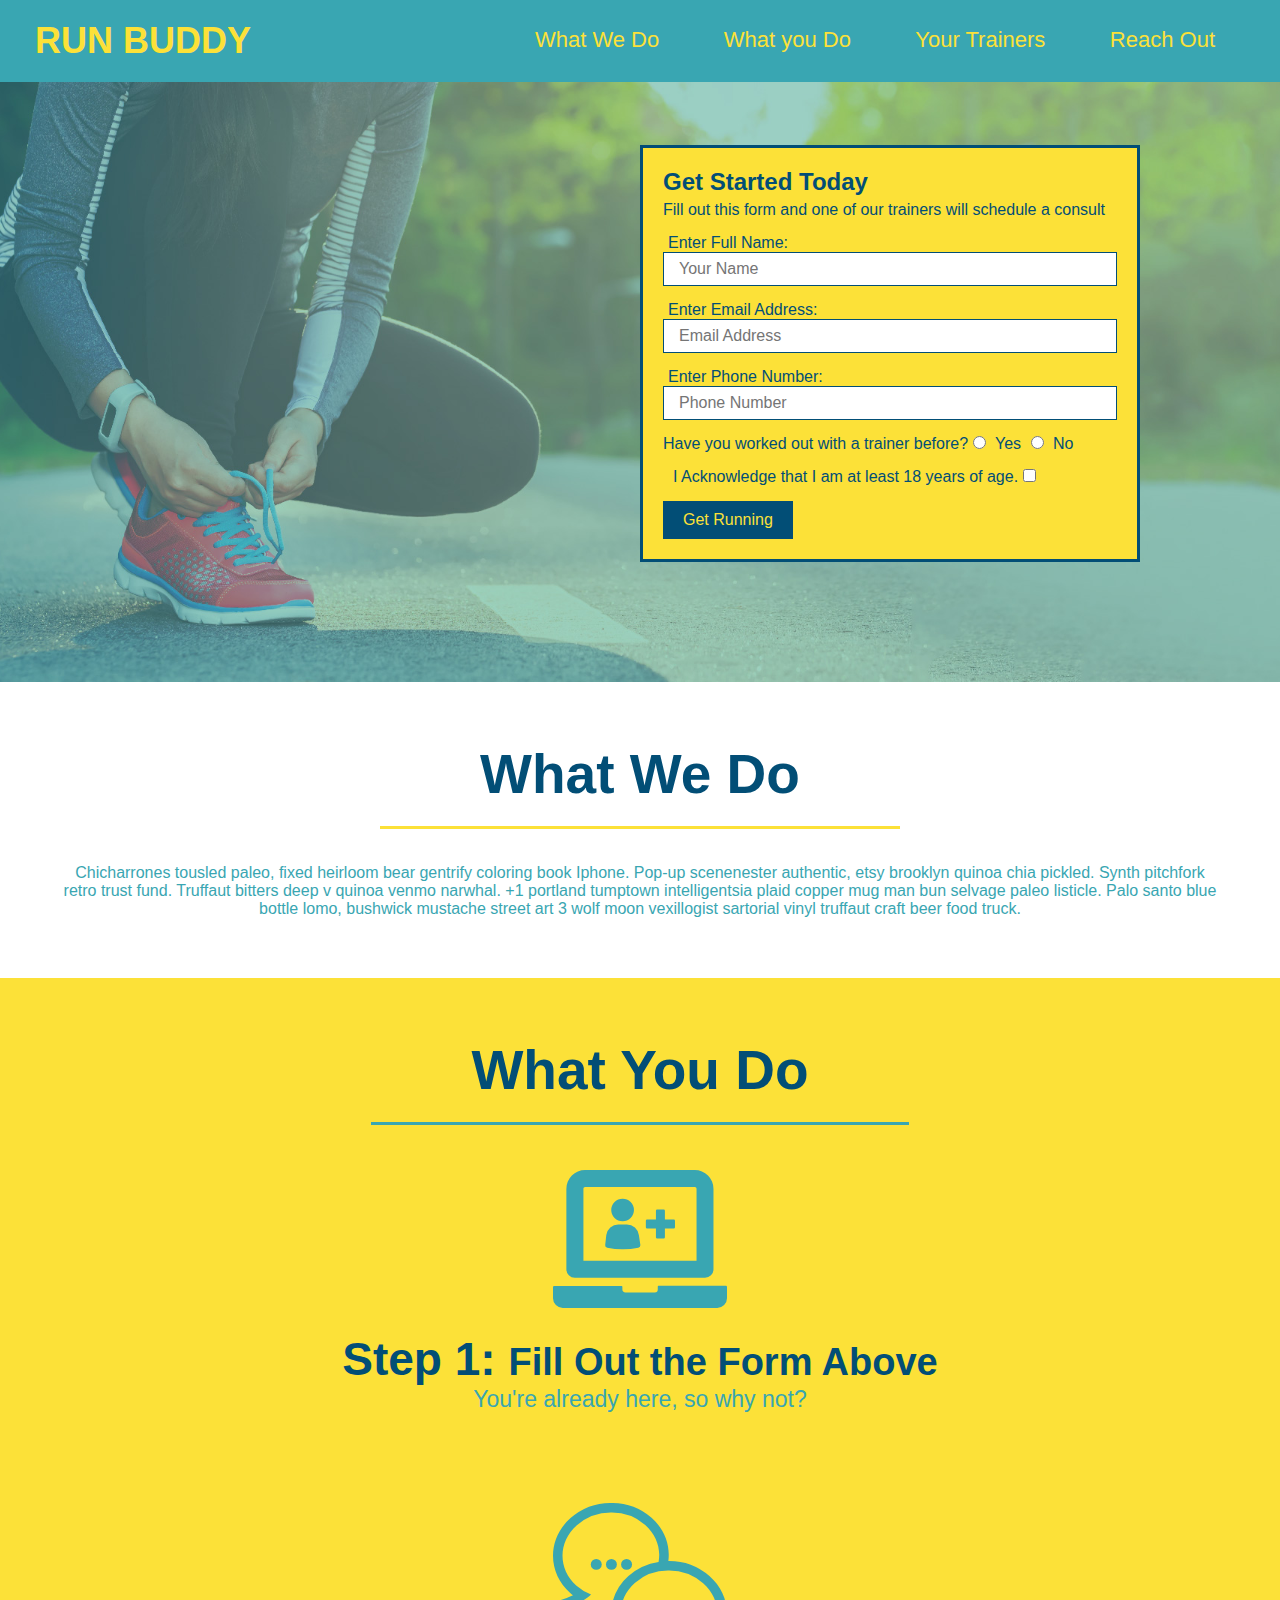
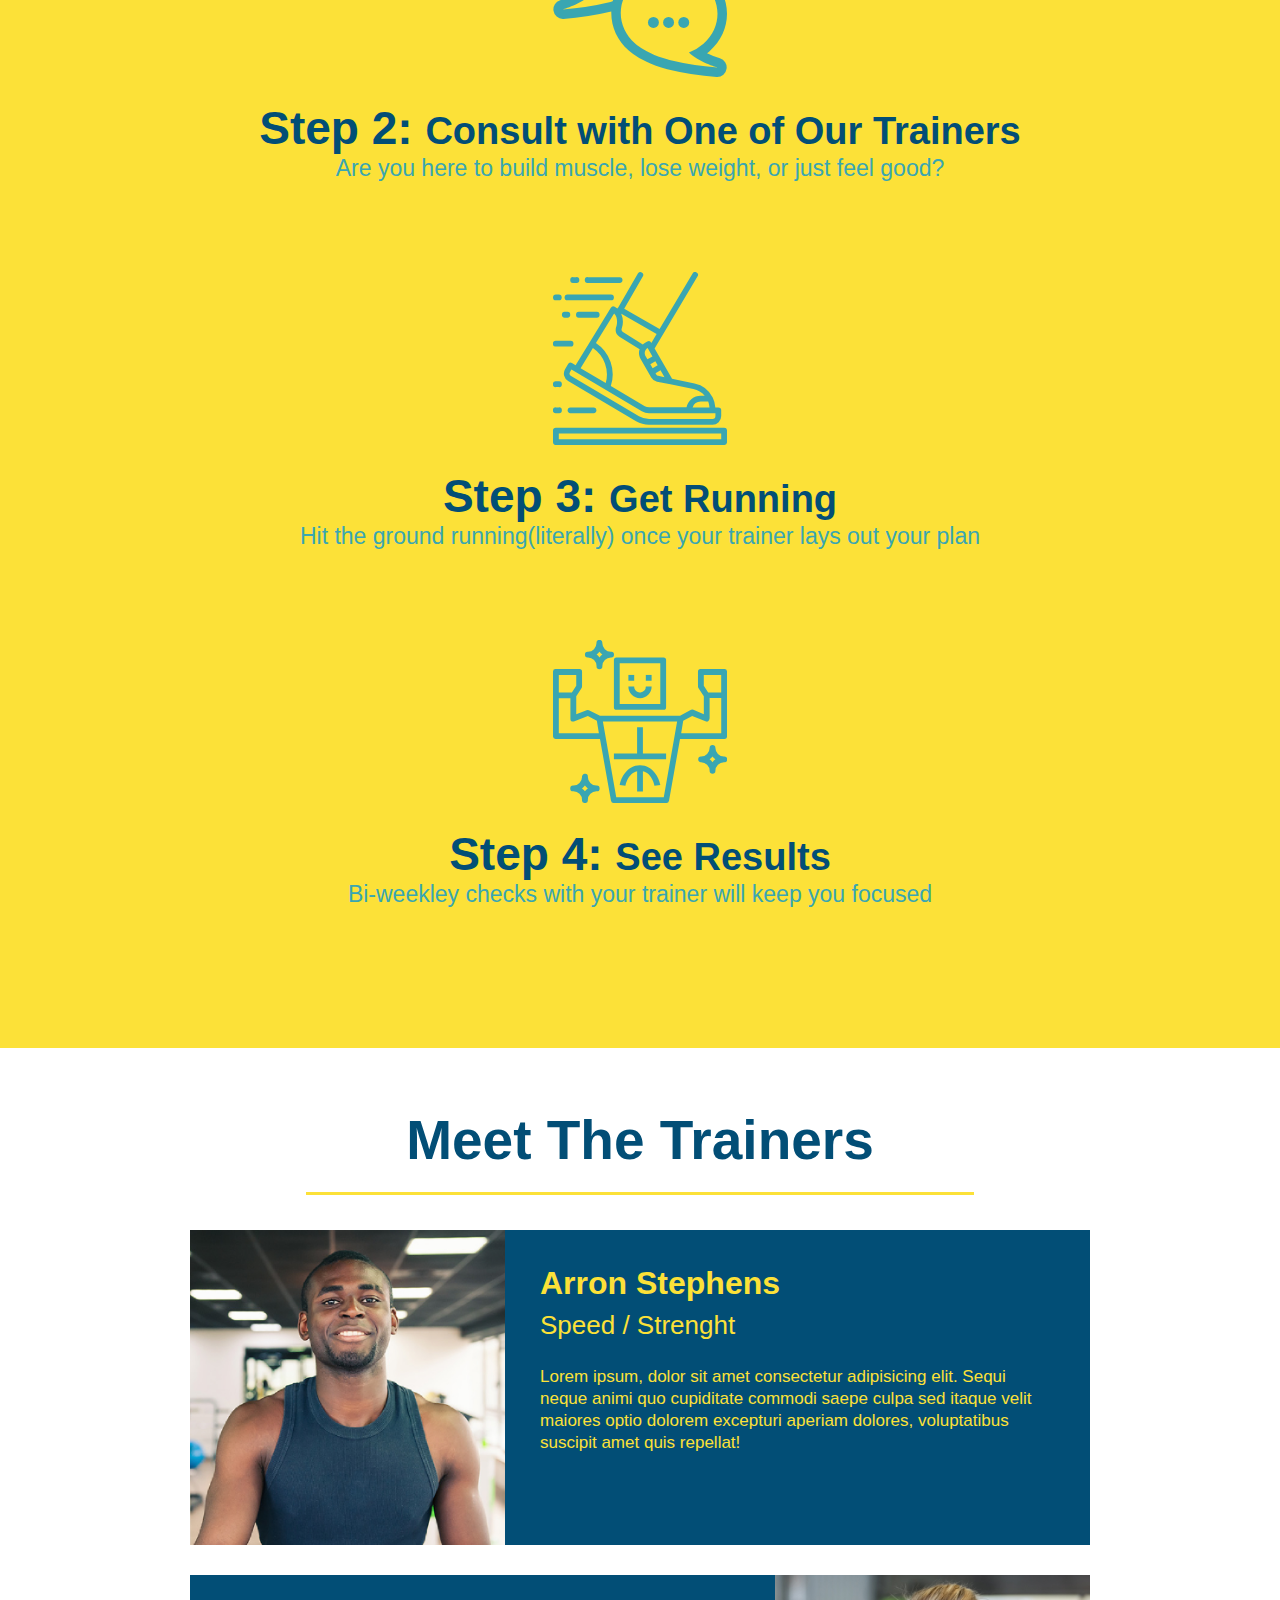
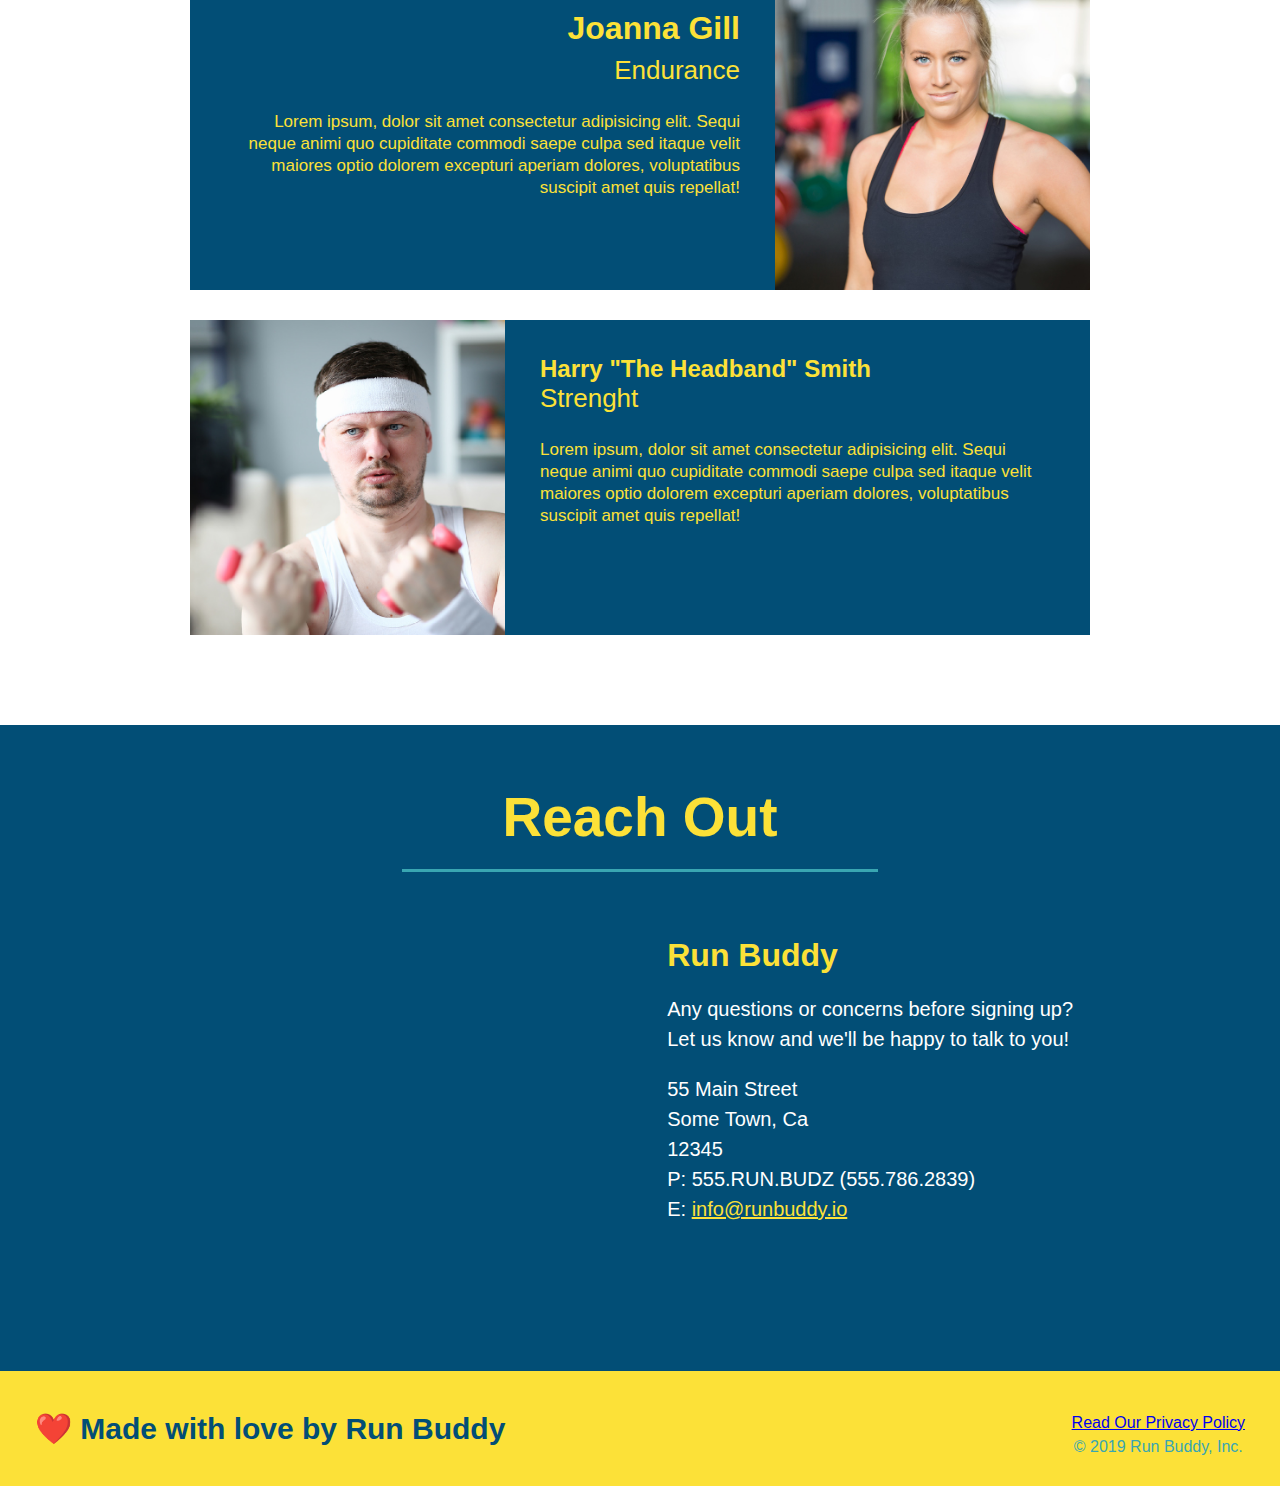
==== index.html @ 7aeaba7f "privacy policy" ====
<!DOCTYPE html>
<html lang="en">
<head>
    <link rel="stylesheet" href="./assets/css/style.css" />
    <meta charset="UTF-8">
    <meta http-equiv="X-UA-Compatible" content="IE=edge">
    <meta name="viewport" content="width=device-width, initial-scale=1.0">
    <title>RUN BUDDY</title>
</head>
<body>
  <!--navigation-->
  <header>
      <h1>
          <a href="/">RUN BUDDY</a>
      </h1>
      <nav>
          <!--unordered list elements-->
          <ul>
              <li>
                <!--anchor element-->
                <a href="#what-we-do">What We Do</a>
              </li>
              <li>
                  <a href="#what-you-do">What you Do</a>
              </li>
              <li>
                  <a href="#your-trainers">Your Trainers</a>
              </li>
              <li>
                  <a href="#reach-out">Reach Out</a>
              </li>

          </ul>
      </nav>
  </header>
  <!--Hero/Jumbotron-->
  <section class="hero">
      <div class="hero-form">
          <h3>Get Started Today</h3>
          <p>Fill out this form and one of our trainers will schedule a consult</p>
          <!--Add for element-->
          <form>
              <label for="name">Enter Full Name:</label>
              <input type="text" placeholder="Your Name" id="name" class="form-input"/>
              <label for="email">Enter Email Address:</label>
              <input type="email" placeholder="Email Address" id="email" class="form-input" />
              <label for="phone-number">Enter Phone Number:</label>
              <input type="tel" placeholder="Phone Number" id="your-phone-number" class="form-input"/> 
              <p>
                  Have you worked out with a trainer before?
                  <input type="radio" name="trainer-confirm" id="trainer-yes">
                  <label for="trainer-yes">Yes</label>
                  <input type="radio" name="trainer-confirm" id="trainer-no">
                  <label for="trainer-no">No</label>
              </p>
              <p>
                  <label for="checkbox"></label>
                  I Acknowledge that I am at least 18 years of age.
              <input type="checkbox" name="age-confirm" id="checkbox">
            </p>
        
                <button type="submit" >
                    Get Running 
                </button>
          </form>
      </div>
  </section>

  <!--"what we do "section-->
  <section id="what-we-do" class="intro">
      <h2 class="section-title primary-border">What We Do</h2>
      <p>Chicharrones tousled paleo, fixed heirloom bear gentrify coloring book Iphone. Pop-up scenenester authentic, etsy brooklyn
          quinoa chia pickled. Synth pitchfork retro trust fund. Truffaut bitters deep v quinoa venmo narwhal. +1 portland tumptown intelligentsia plaid copper mug man bun selvage paleo listicle. Palo santo blue bottle
          lomo, bushwick mustache street art 3 wolf moon vexillogist sartorial vinyl truffaut craft beer food truck.
      </p>
  </section>
  <!--"what you do section"-->
  <section id="what-you-do" class="steps">
      <h2 class="section-title secondary-border">What You Do</h2>
      <div>
          <img src="../assets/images/step-1.svg" alt="">
          <h3>Step 1: <span>Fill Out the Form Above</span></h3>
          <p>You're already here, so why not?</p>
      </div>
      <div>
          <img src="../assets/images/step-2.svg" alt="">
          <h3>Step 2: <span>Consult with One of Our Trainers</span></h3>
          <p>Are you here to build muscle, lose weight, or just feel good?</p>
      </div>
      <div>
          <img src="../assets/images/step-3.svg" alt="">
          <h3>Step 3: <span>Get Running</span></h3>
          <p>Hit the ground running(literally) once your trainer lays out your plan</p>
      </div>
      <div>
          <img src="../assets/images/step-4.svg" alt="">
          <h3>Step 4: <span>See Results</span></h3>
          <p>Bi-weekley checks with your trainer will keep you focused</p>
      </div>
  </section>
  <!--"meet the trainers" section-->
  <section id="your-trainers" class="trainers">
      <h2 class="section-title primary-border">
          Meet The Trainers</h2>
          <article class="trainer">
              <img src="./assets/images/trainer-1.jpg" alt="Arron Stehens in his workout clothes, ready to pump iron">
              <div class="trainer-bio text-left">
                  <h3>Arron Stephens</h3>
                  <h4>Speed / Strenght</h4>
                    <p>Lorem ipsum, dolor sit amet consectetur adipisicing elit. Sequi neque animi quo cupiditate commodi saepe culpa sed
                        itaque velit maiores optio dolorem excepturi aperiam dolores, voluptatibus suscipit amet quis repellat!</p>
              </div>
          </article>

          <article class="trainer">
            <div class="trainer-bio text-right">
                <h3>Joanna Gill</h3>
                    <h4>Endurance</h4>
                    <p>Lorem ipsum, dolor sit amet consectetur adipisicing elit. Sequi neque animi quo cupiditate commodi saepe culpa sed
                        itaque velit maiores optio dolorem excepturi aperiam dolores, voluptatibus suscipit amet quis repellat!
                    </p>
            </div>
            <img src="./assets/images/trainer-2.jpg" alt="Joanna Gill in her workout clothes ready to ">
          </article>

          <article class="trainer">
            <img src="./assets/images/trainer-3.jpg" alt="Harry 'The Headband' Smith posing comically with pink weights">
            <div class="trainer-bio text-left">
                <h2>Harry "The Headband" Smith</h2>
                <h4>Strenght</h4>
                <p>Lorem ipsum, dolor sit amet consectetur adipisicing elit. Sequi neque animi quo cupiditate commodi saepe culpa sed
                    itaque velit maiores optio dolorem excepturi aperiam dolores, voluptatibus suscipit amet quis repellat!</p>
            </div>
          </article>
  </section>
  <!--"reach out" section-->
 <!-- "reach out" section -->
  <section id="reach-out" class="contact">
    <h2 class="section-title secondary-border">Reach Out</h2>
    <div class="contact-info">
      <iframe 
        src="https://www.google.com/maps/embed?pb=!1m18!1m12!1m3!1d3147.1079747227936!2d-120.42364418397035!3d37.92790791110593!2m3!1f0!2f0!3f0!3m2!1i1024!2i768!4f13.1!3m3!1m2!1s0x8090c49129b6ac57%3A0xb56c7eb95a2cd8bd!2sMain%20St%2C%20California%2095327!5e0!3m2!1sen!2sus!4v1616426329495!5m2!1sen!2sus"
        style="border:0;" 
        allowfullscreen=""
        loading="lazy">
      </iframe>
      <div>
        <h3>Run Buddy</h3>
        <p>
          Any questions or concerns before signing up?
          <br />
          Let us know and we'll be happy to talk to you!
        </p>
        <address>
          55 Main Street <br />
          Some Town, Ca <br />
          12345<br />
          P: 555.RUN.BUDZ (555.786.2839)<br />
          E: <a href="mailto:info@runbuddy.io">info@runbuddy.io</a>
        </address>
      </div>
    </div>
  </section>
  <!--footer-->
  <footer>
    <h2>❤️ Made with love by Run Buddy</h2>
   <div><a href="./privacy-policy.html">Read Our Privacy Policy</a><br>&copy; 2019 Run Buddy, Inc.</div> 

  </footer>
</body>
</html>
---- assets/css/style.css ----
*{
    margin: 0;
    padding: 0;
    box-sizing: border-box;
}
body {
    color: #39a6b2;
    font-family: Arial, Helvetica, sans-serif;
    
}
header {
    padding: 20px 35px;
    background-color: #39a6b2;
  
}
header h1 {
    font-weight: bold;
    font-size: 36px;
    color: #fce138;
    margin: 0px;
    display: inline;
}
header a {
    color: #fce138;
    text-decoration: none;
}
header nav {
    float: right;
    margin: 7px 0;
}
header nav ul li {
    display: inline;
}
header nav ul li a {
    margin: 0 30px;
    font-weight: lighter;
    font-size: 22px;
}
footer {
    background-color: #fce138;
    width: 100%;
    padding: 40px 35px;
}
footer div {
    float: right;
    line-height: 1.5;
    text-align: center;
}
footer h2 {
    display: inline;
    color: #024e76;
    font-size: 30px;
    margin: 0px;
}
section {
    padding: 60px;
    
}
 .hero {
    background-image: url("../images/hero-bg.jpeg");
    height: 600px;
    background-size: cover;
    background-position: center;
    position: relative;

}
.hero-form {
    color: #024e76;
    background-color: #fce138;
    padding: 20px;
    width: 500px;
    border: solid 3px #024e76;
    position: absolute;
    bottom: 120px;
    right: 140px;

}
.hero-form h3 {
    margin: 0px;
    font-size: 24px;
}
.hero-form p {
    margin: 5px 0 15px 0;
}
.form-input {
    border: 1px solid #024e76;
    display: block;
    padding: 7px 15px;
    font-size: 16px;
    color: #024e76;
    width: 100%;
    margin-bottom: 15px;
}
.hero-form label {
    margin: 0 5px;
}
button {
    background-color: #024e76;
    color: #fce138;
    padding: 10px 20px;
    border: none;
    font-size: 16px;
    
}
.intro {
    text-align: center;
}
.intro h2 {
    font-size: 55px;
    color: #024e76;
    margin-bottom: 35px;
    padding: 0 100px 20px 100px;
    border-bottom: 3px solid #fce138;
    display: inline-block;
}

.steps {
    text-align: center;
    background: #fce138;
}

.section-title {
    font-size: 55px;
    color: #024e76;
    margin-bottom: 35px;
    padding: 0 100px 20px 100px;
    display: inline-block;
    border-bottom: 3px solid;
}
.primary-border {
    border-color: #fce138;
}
.secondary-border {
    border-color: #39a6b2;
}
.steps div {
    margin-bottom: 80px;
}
.steps img {
    width: 15%;
    margin: 10px 0;
}
.steps h3 {
    color: #024e76;
    font-size: 46px;
    margin-top: 10px;
}
.steps p {
    color: #39a6b2;
    font-size: 23px;
}
.steps span {
    font-size: 38px;
}
.trainers {
    text-align: center;
}
.trainer {
    width: 900px;
    margin: 0 auto 30px auto;
    background: #024e76;
    color: #fce138;
    overflow: auto;
}
.trainer img {
    width: 35%;
    float: left;
    overflow: auto;
}
.trainer-bio {
    padding: 35px;
    float: left;
    width: 65%;

}
.text-left{
    text-align: left;
}
.text-right{
    text-align: right;
}
.trainer-bio h3{
    font-size: 32px;
    margin-bottom: 8px;
}
.trainer-bio h4{
    font-weight: lighter;
    font-size: 26px;
    margin-bottom: 25px;
}
.trainer-bio p {
    font-size: 17px;
    line-height: 1.3;
}

.contact {
    text-align: center;
    background: #024e76;
}
.contact h2 {
    color: #fce138;
}
.contact-info iframe {
    width: 400px;
    height: 400px;
}
.contact-info div  {
    width: 410px;
    display: inline-block;
    vertical-align: top;
    text-align: left;
    margin: 30px 0 0 60px;
    color: white;
  }
  .contact-info h3 {
    color: #fce138;
    font-size: 32px;
  }
  
  .contact-info p, .contact-info address {
    margin: 20px 0;
    line-height: 1.5;
    font-size: 20px;
    font-style: normal;
  }
  
  .contact-info a {
    color: #fce138;
  }
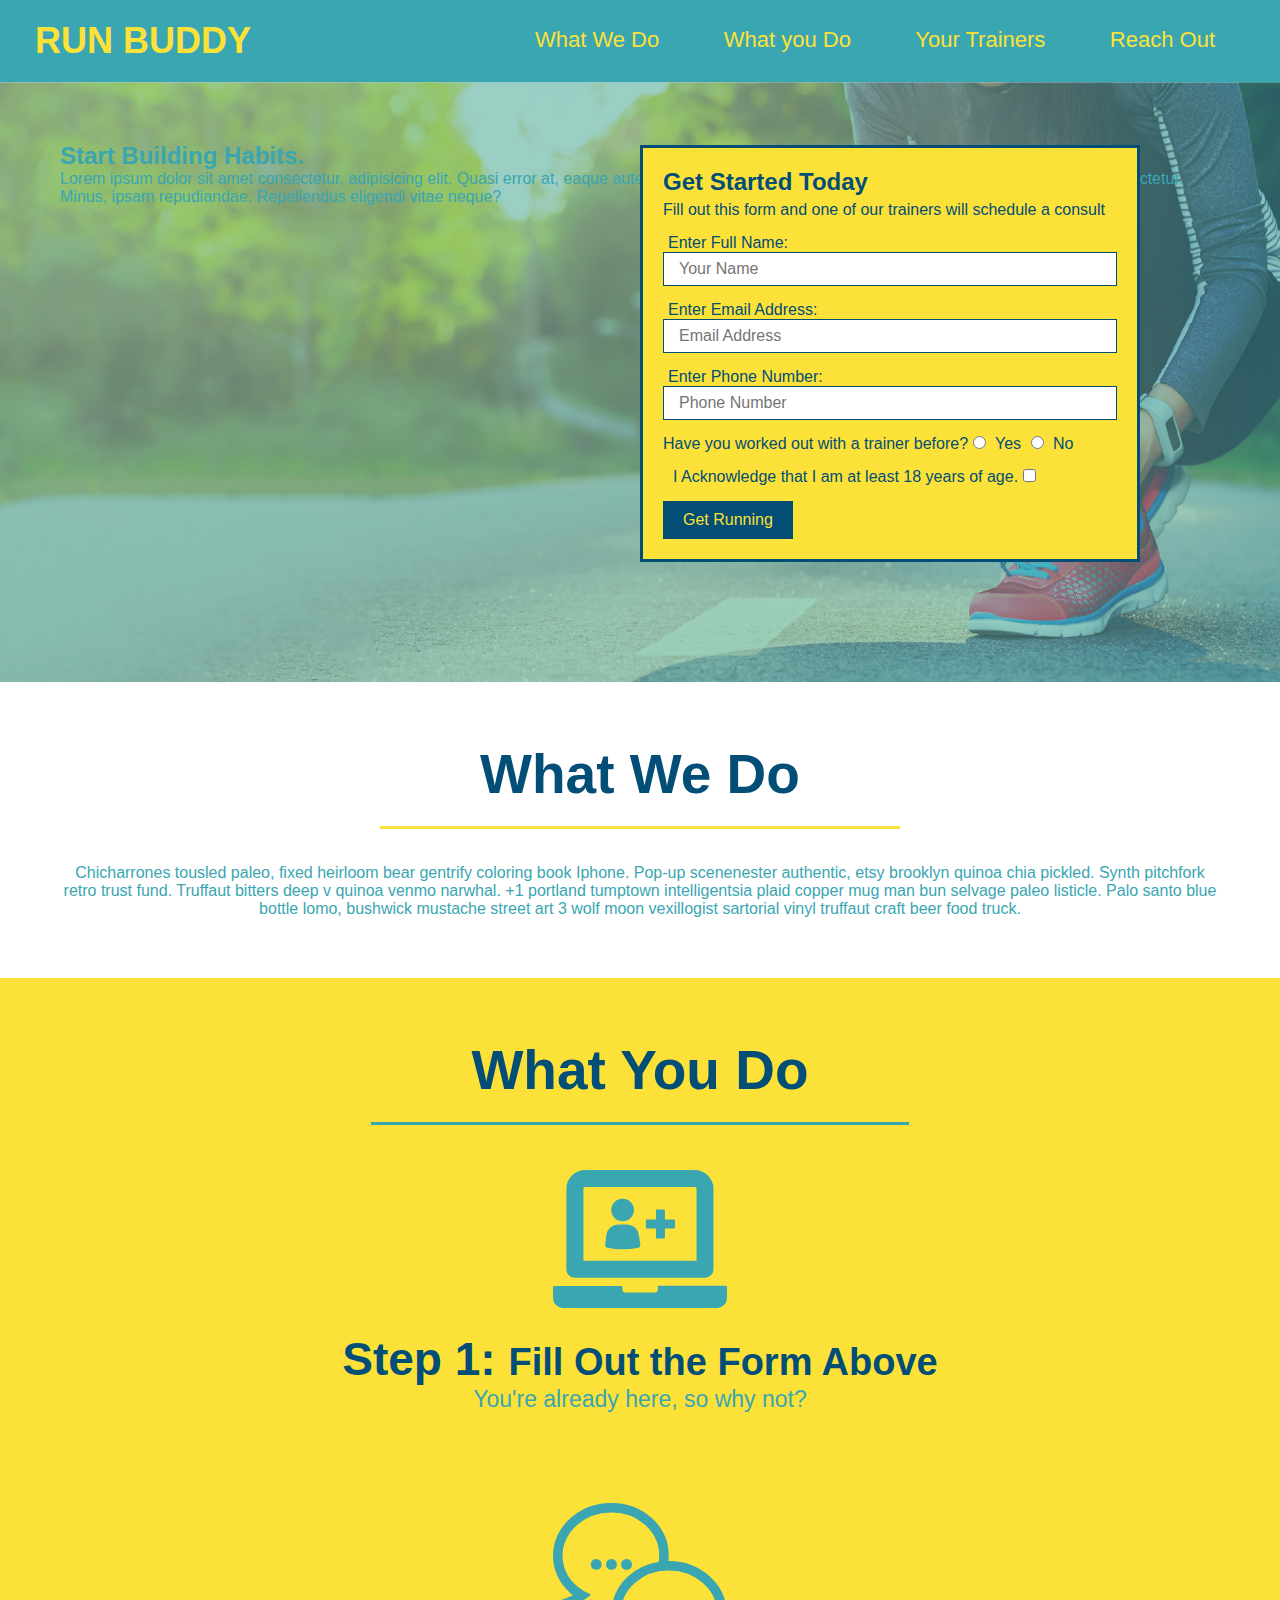
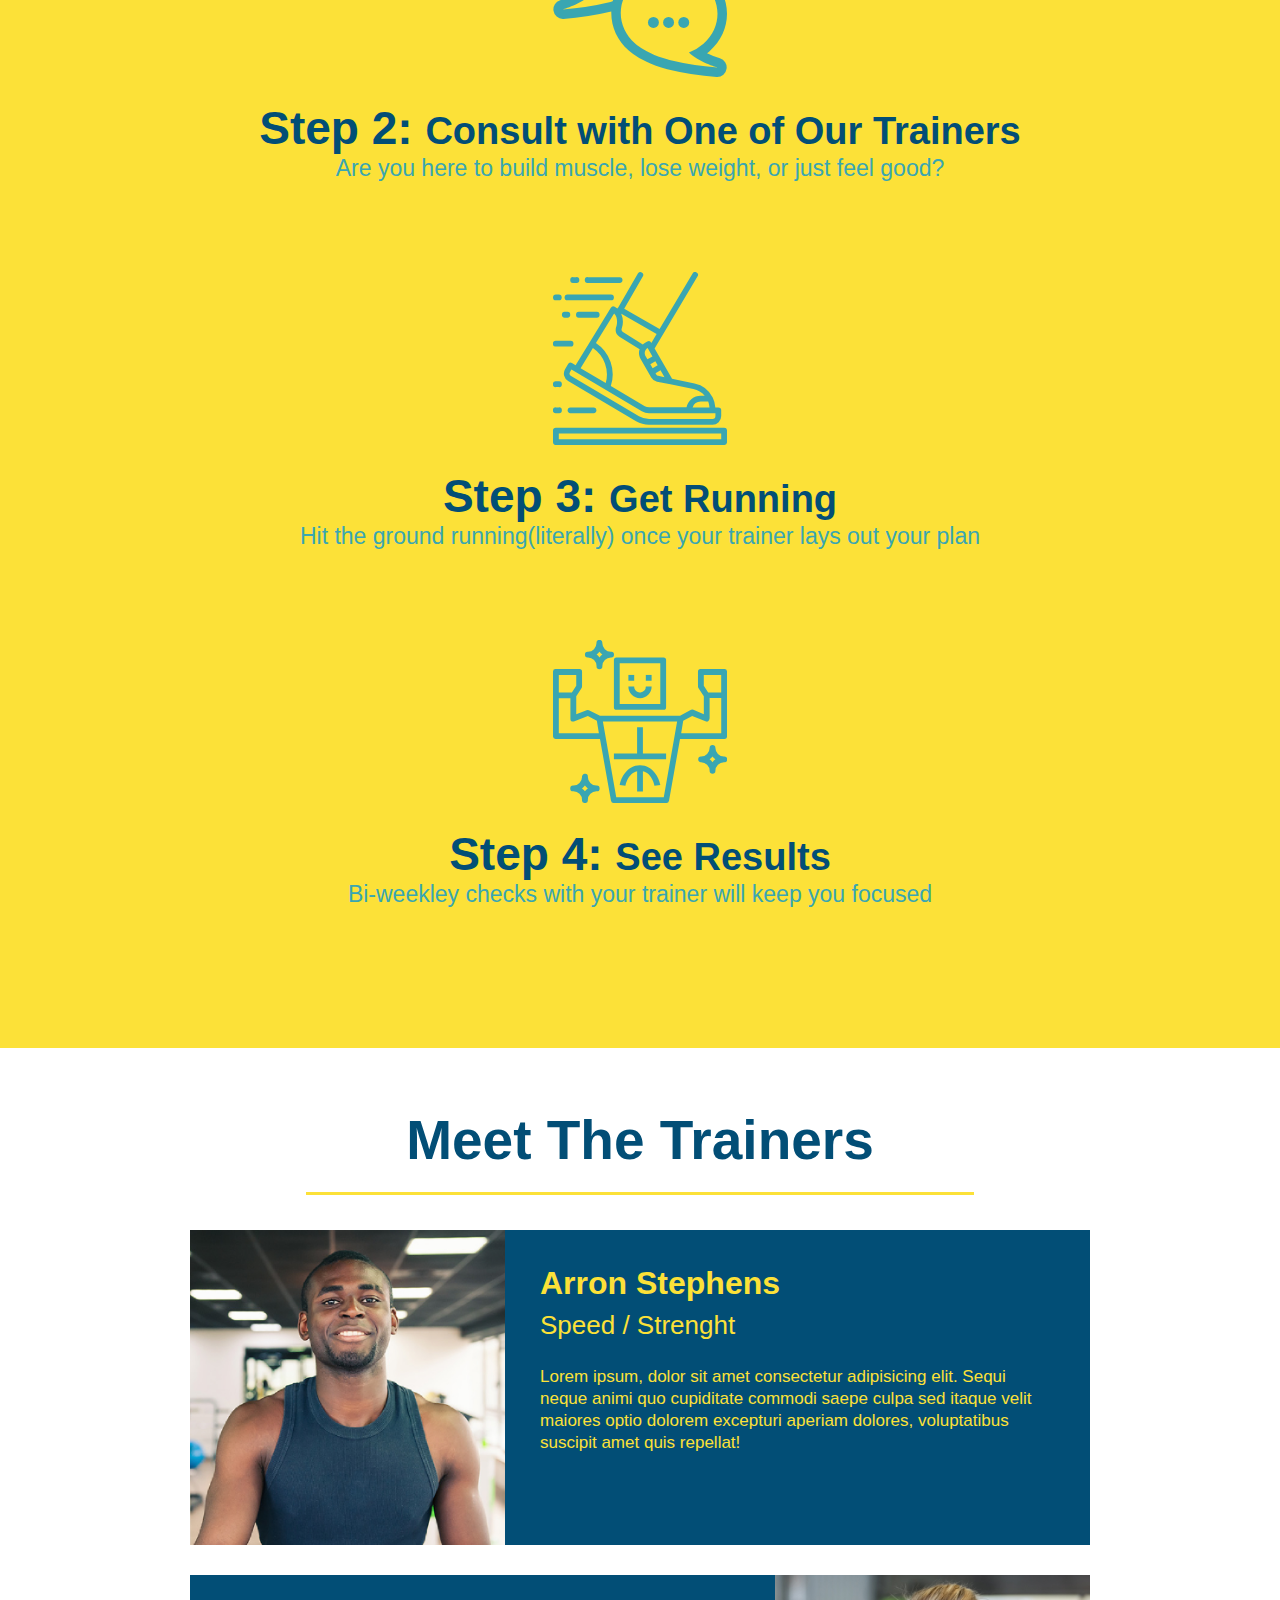
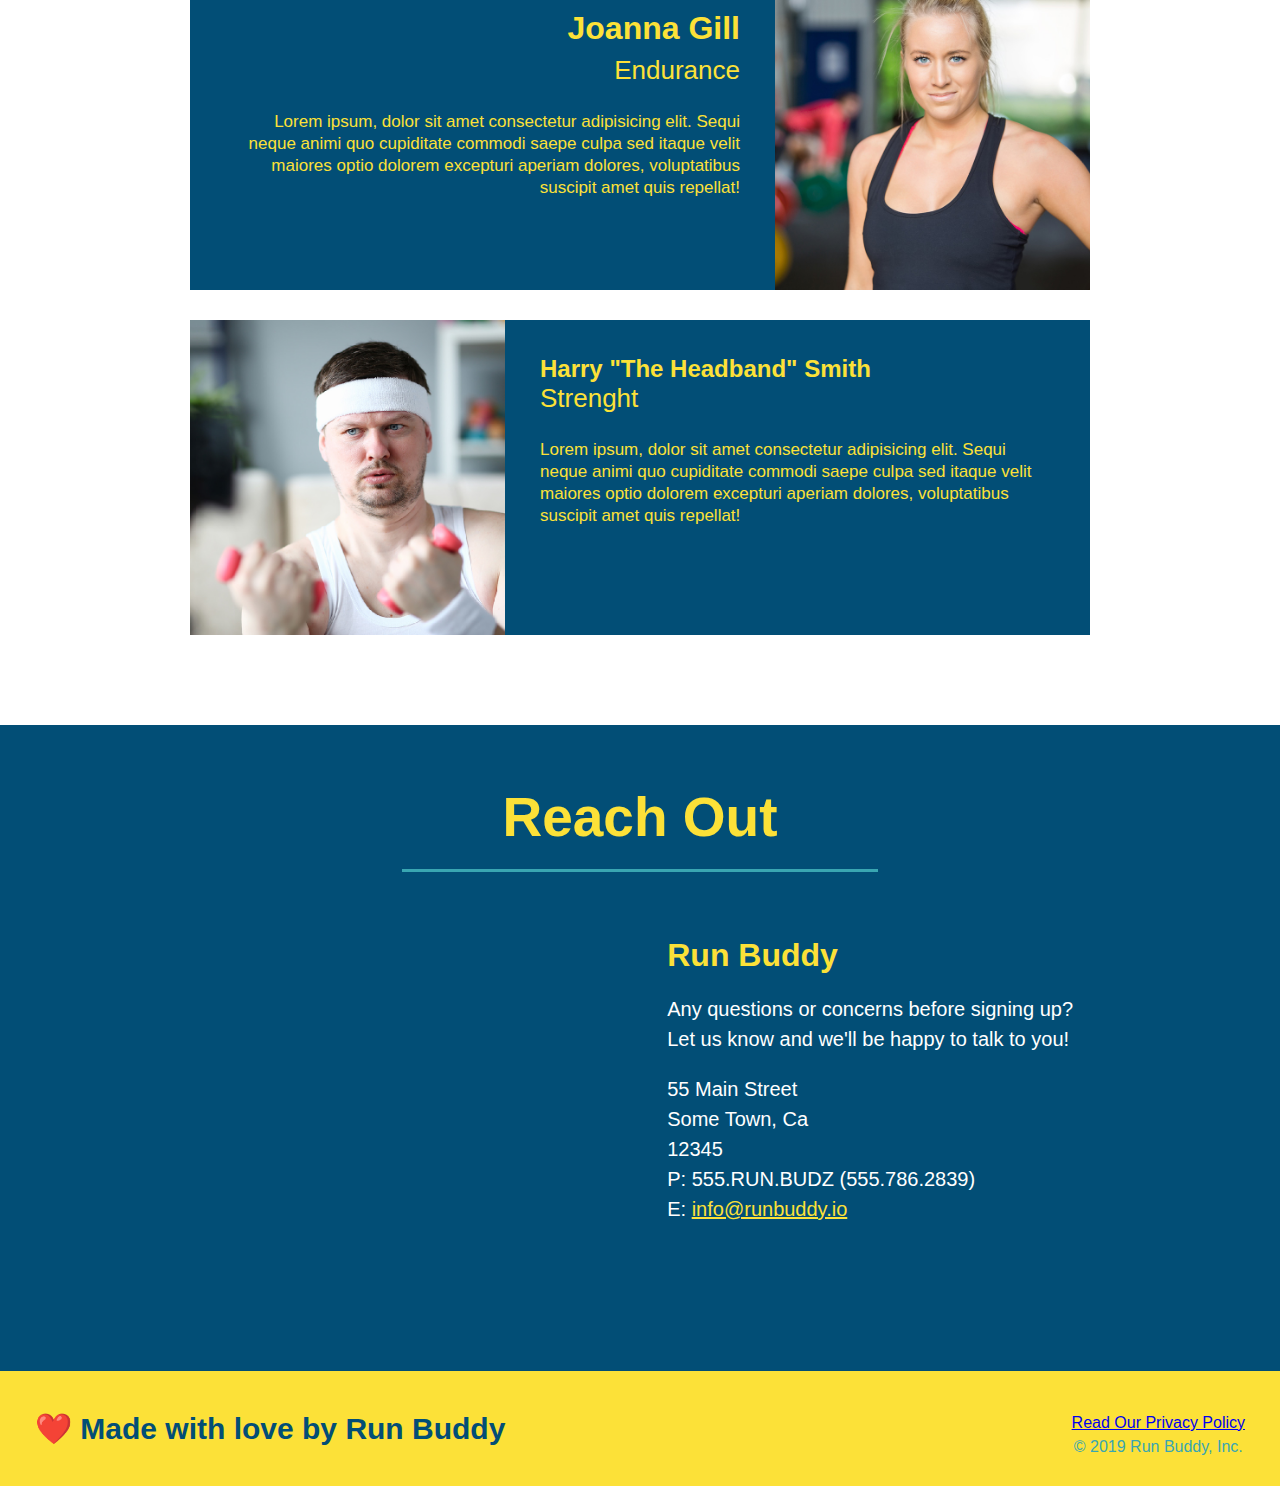
==== commit 06ebe02e: "add content to hero, replace image" ====
--- a/index.html
+++ b/index.html
@@ -35,7 +35,11 @@
   </header>
   <!--Hero/Jumbotron-->
   <section class="hero">
-      <div class="hero-form">
+      <div class="hero-cta">
+          <h2>Start Building Habits.</h2>
+          <p>Lorem ipsum dolor sit amet consectetur, adipisicing elit. Quasi error at, eaque autem labore molestias amet cum repellat libero corrupti quos sequi consectetur. Minus, ipsam repudiandae. Repellendus eligendi vitae neque?</p>
+      </div>
+         <div class="hero-form">
           <h3>Get Started Today</h3>
           <p>Fill out this form and one of our trainers will schedule a consult</p>
           <!--Add for element-->
--- a/assets/css/style.css
+++ b/assets/css/style.css
@@ -57,7 +57,7 @@
     
 }
  .hero {
-    background-image: url("../images/hero-bg.jpeg");
+    background-image: url("../images/hero-bg.jpeg.jpeg");
     height: 600px;
     background-size: cover;
     background-position: center;
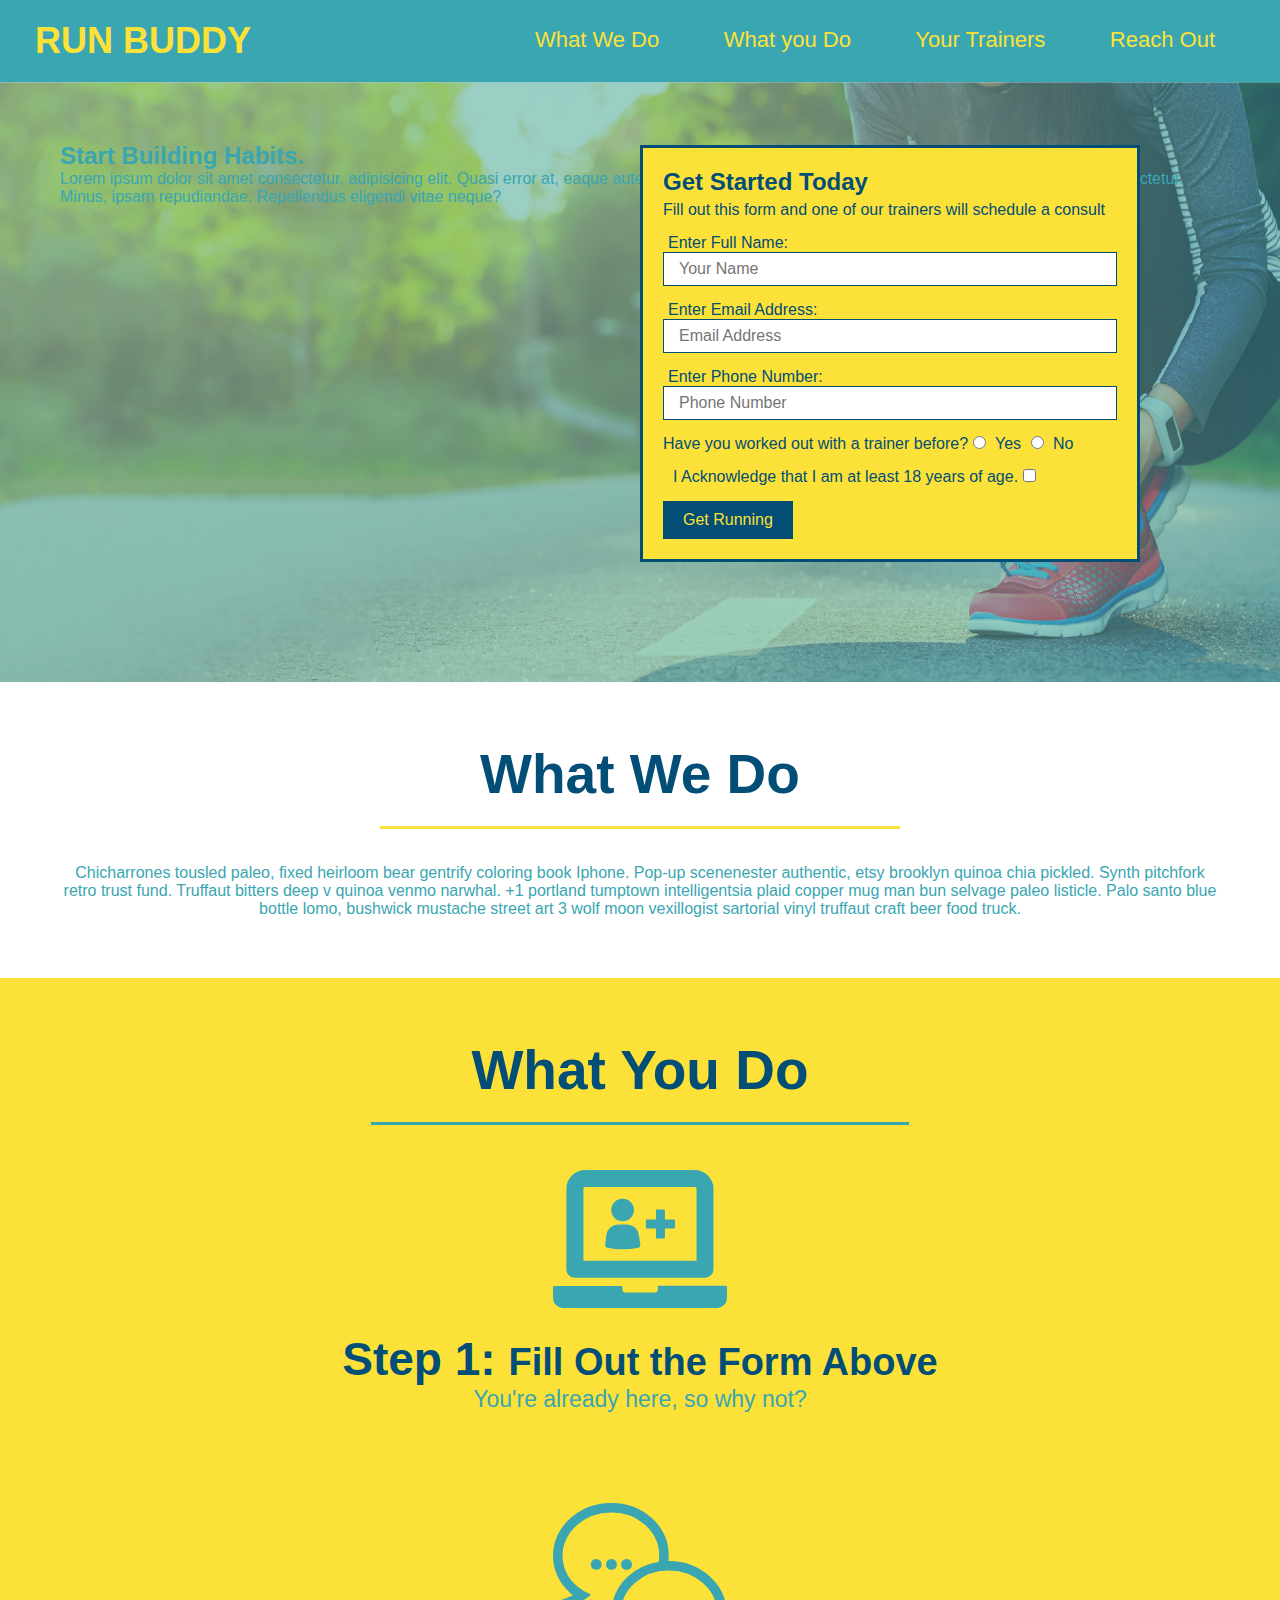
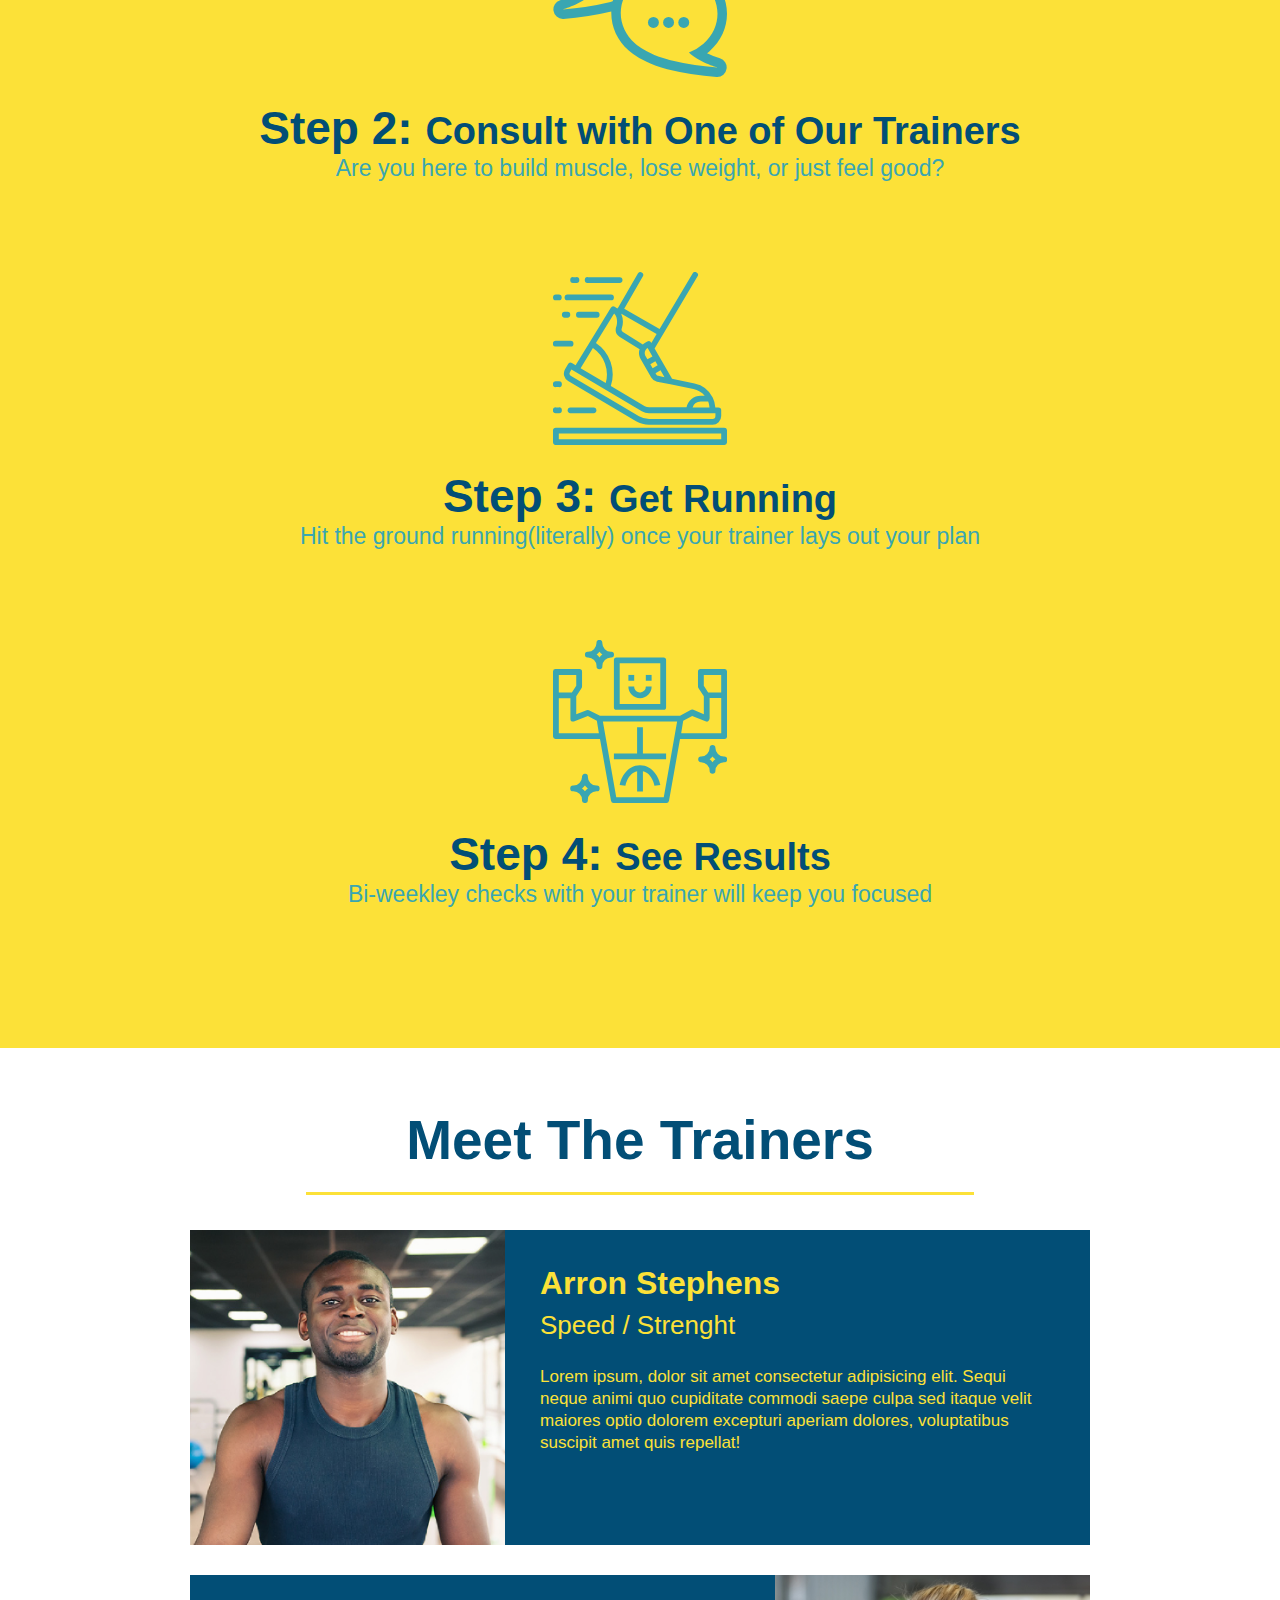
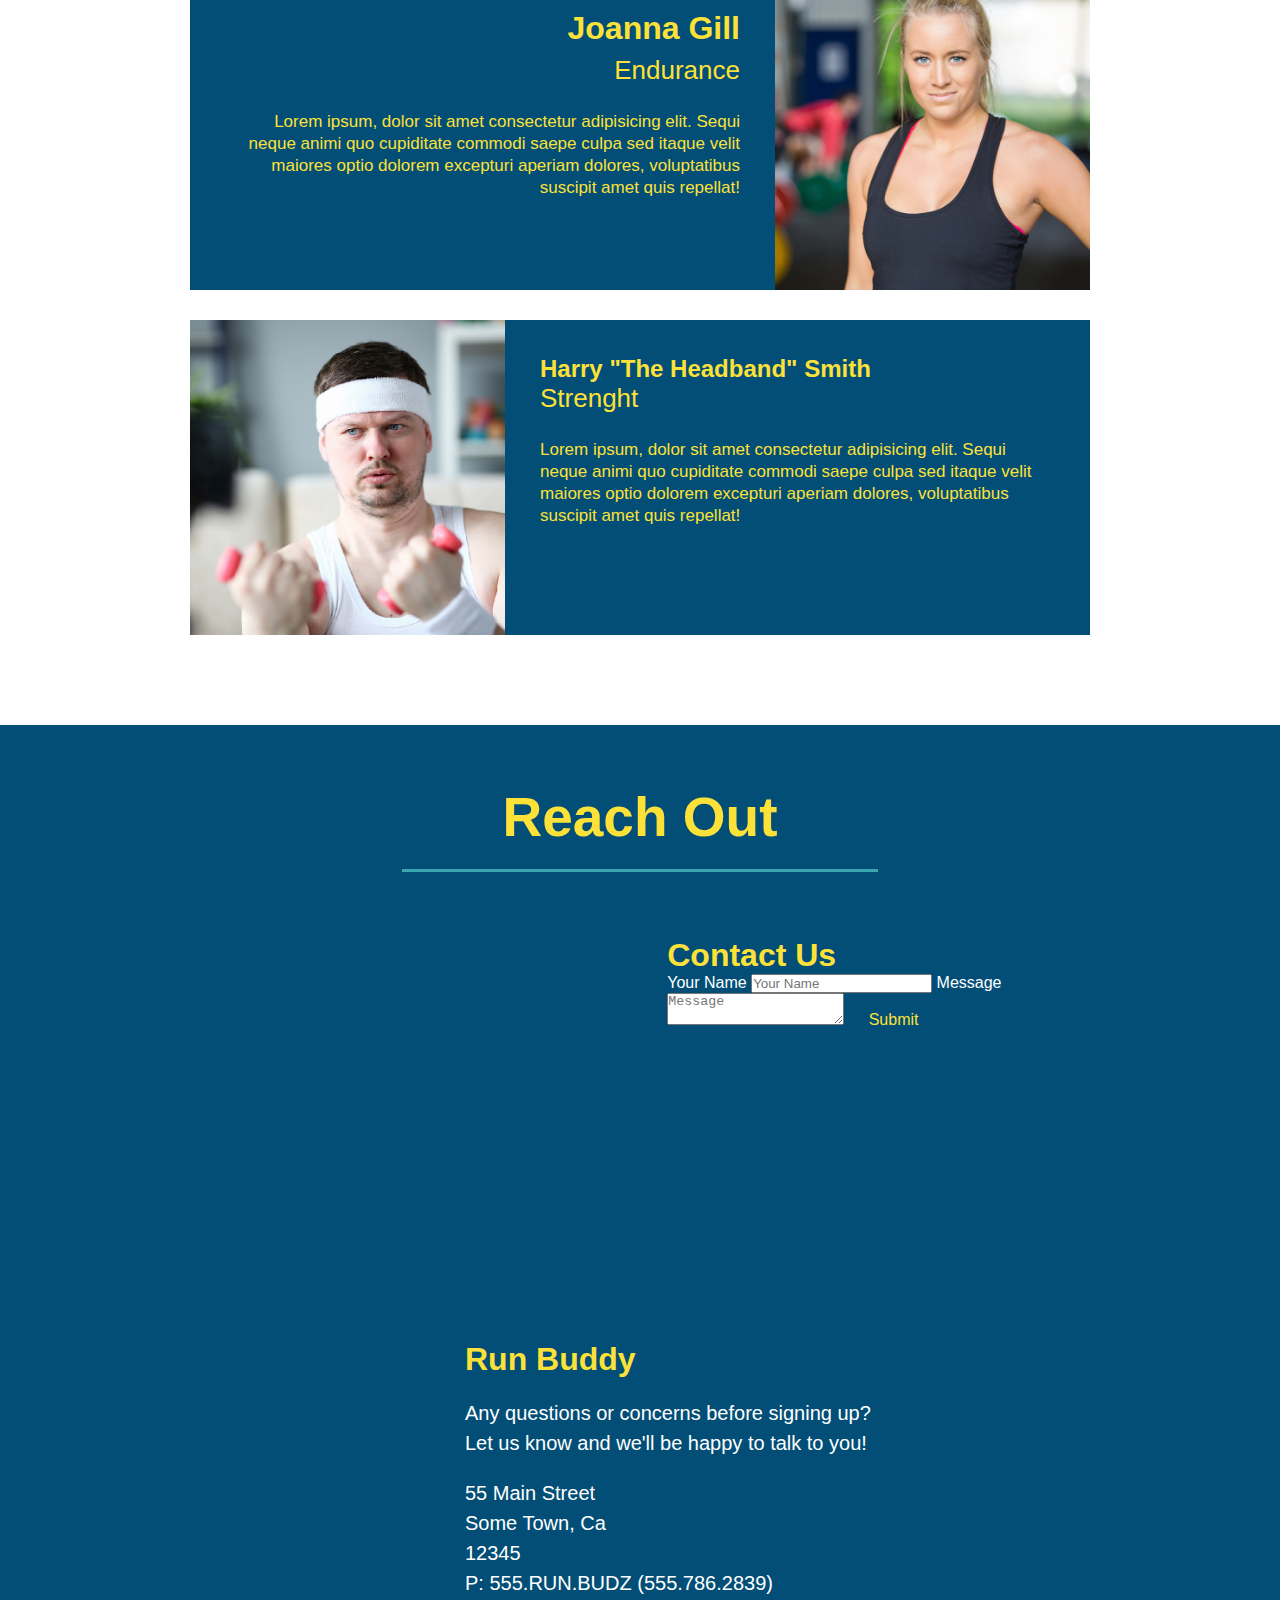
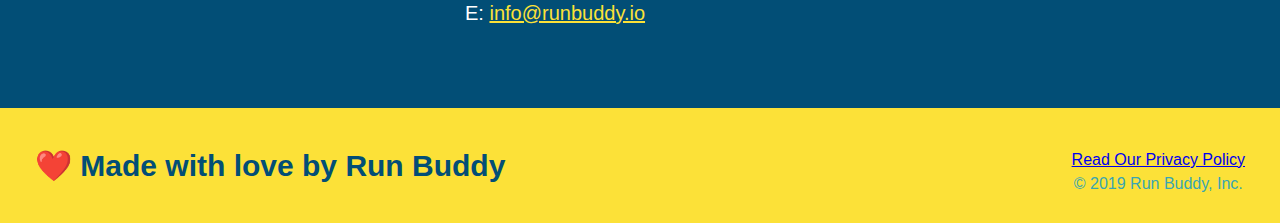
==== commit 9426df72: "add contact form" ====
--- a/index.html
+++ b/index.html
@@ -148,6 +148,16 @@
         allowfullscreen=""
         loading="lazy">
       </iframe>
+      <div class="contact-form">
+        <h3>Contact Us</h3>
+       <form>
+           <label for="contact-name">Your Name</label>
+        <input type="text" placeholder="Your Name" id="name">
+        <label for="contact-message">Message</label>
+        <textarea placeholder="Message" id="contact-message" ></textarea>
+        <button type="submit">Submit</button>
+       </form>
+    </div>
       <div>
         <h3>Run Buddy</h3>
         <p>
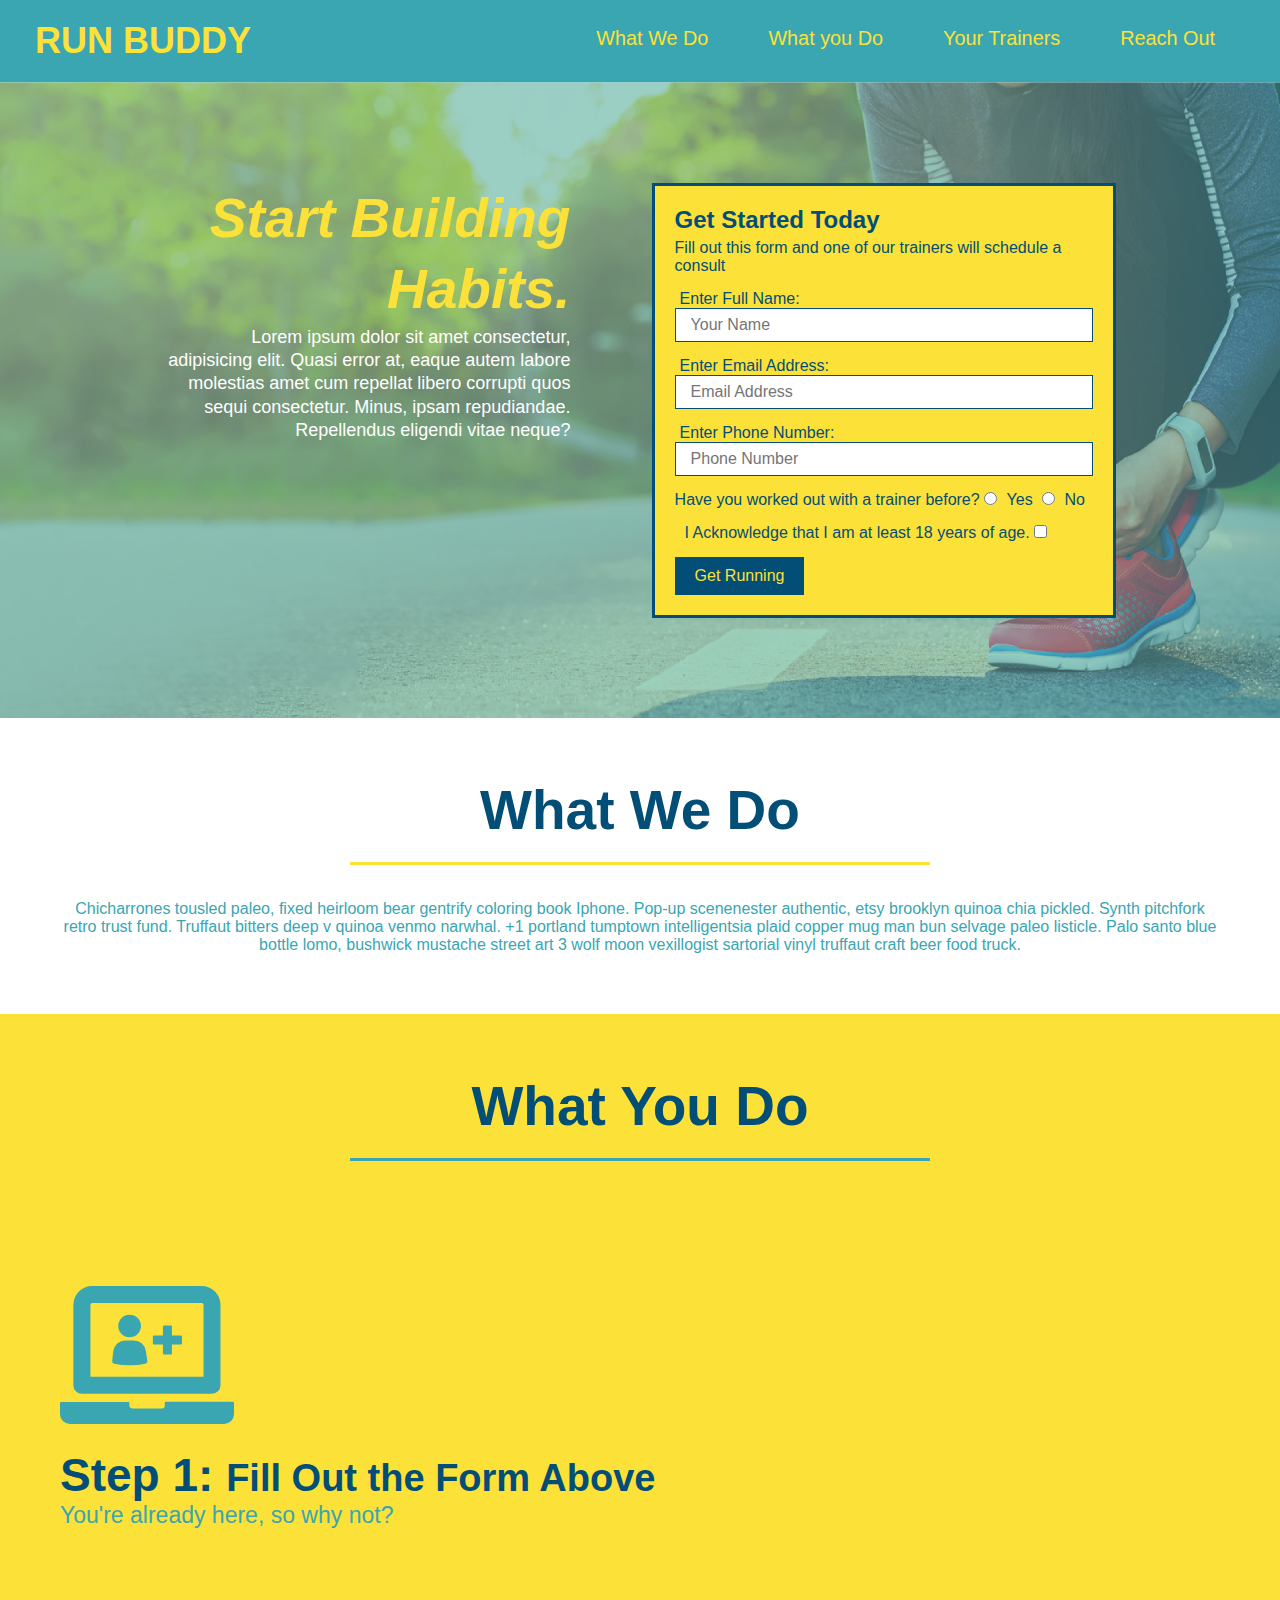
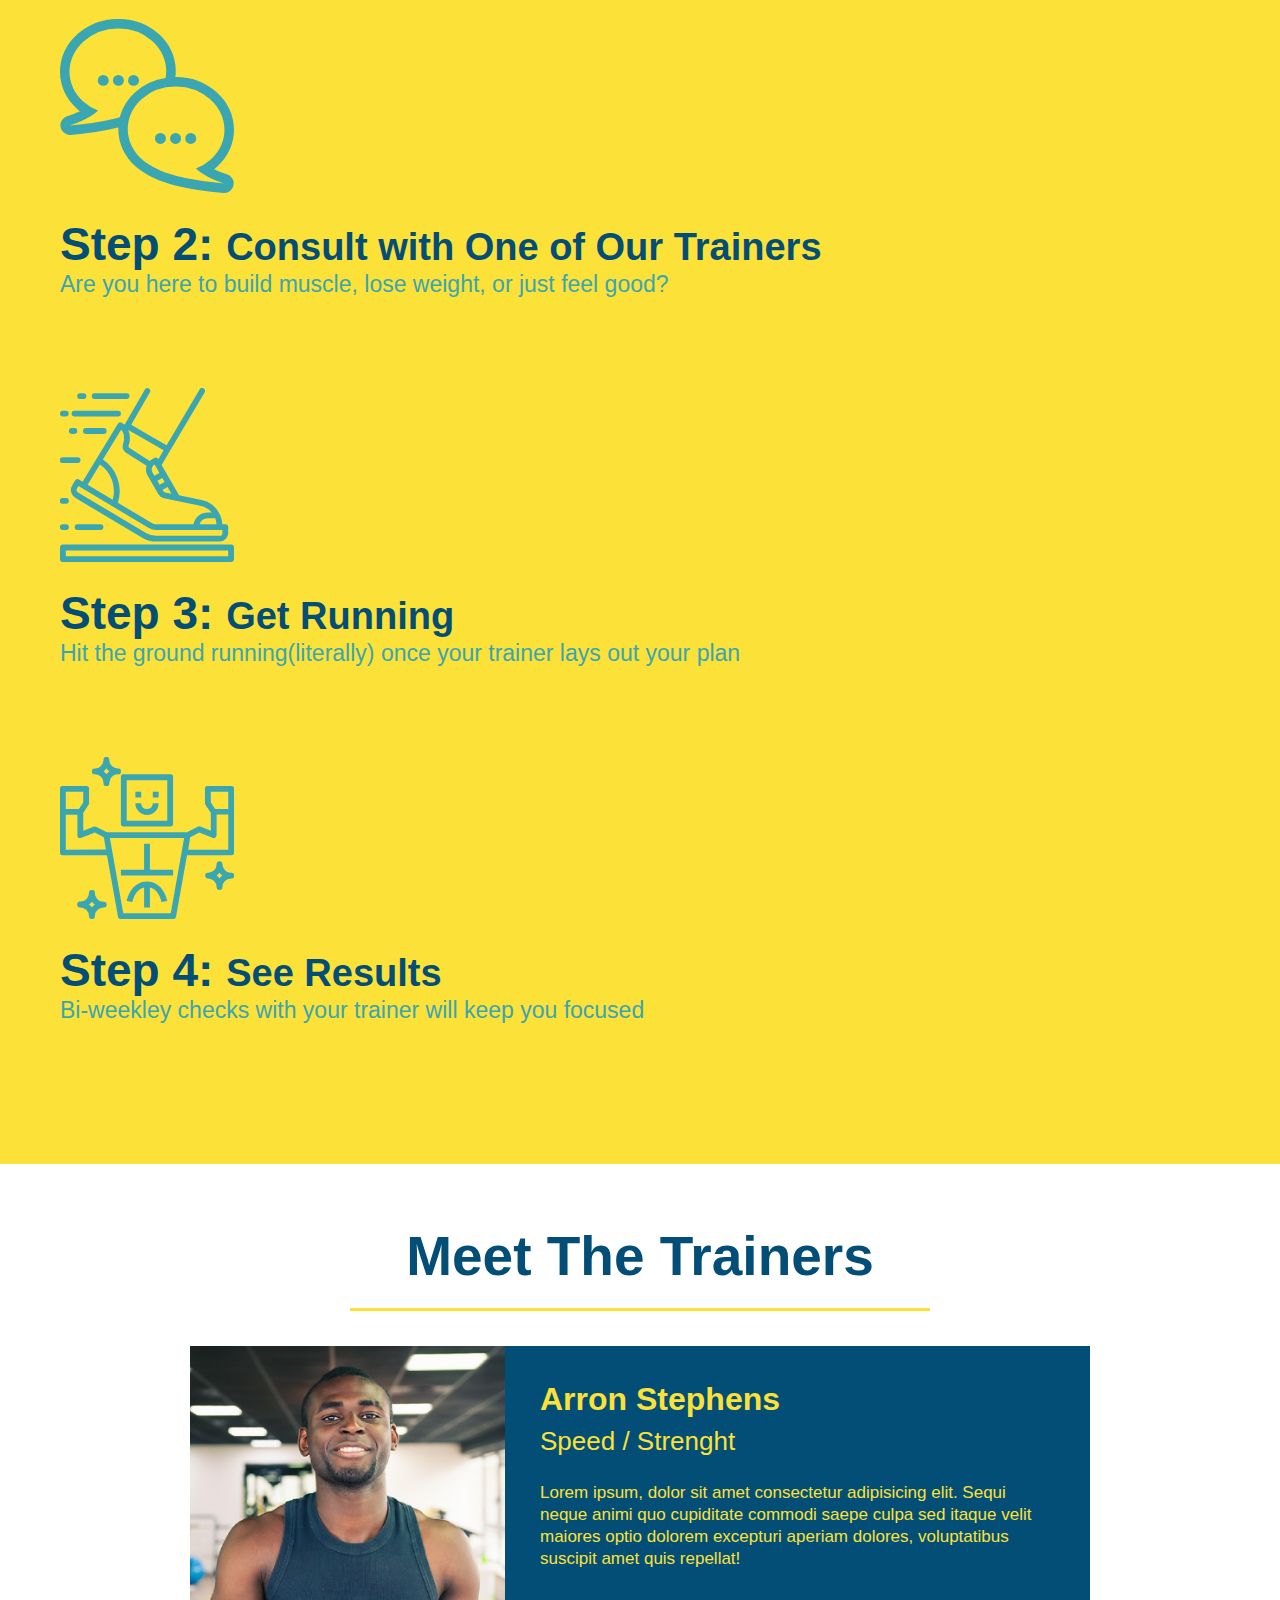
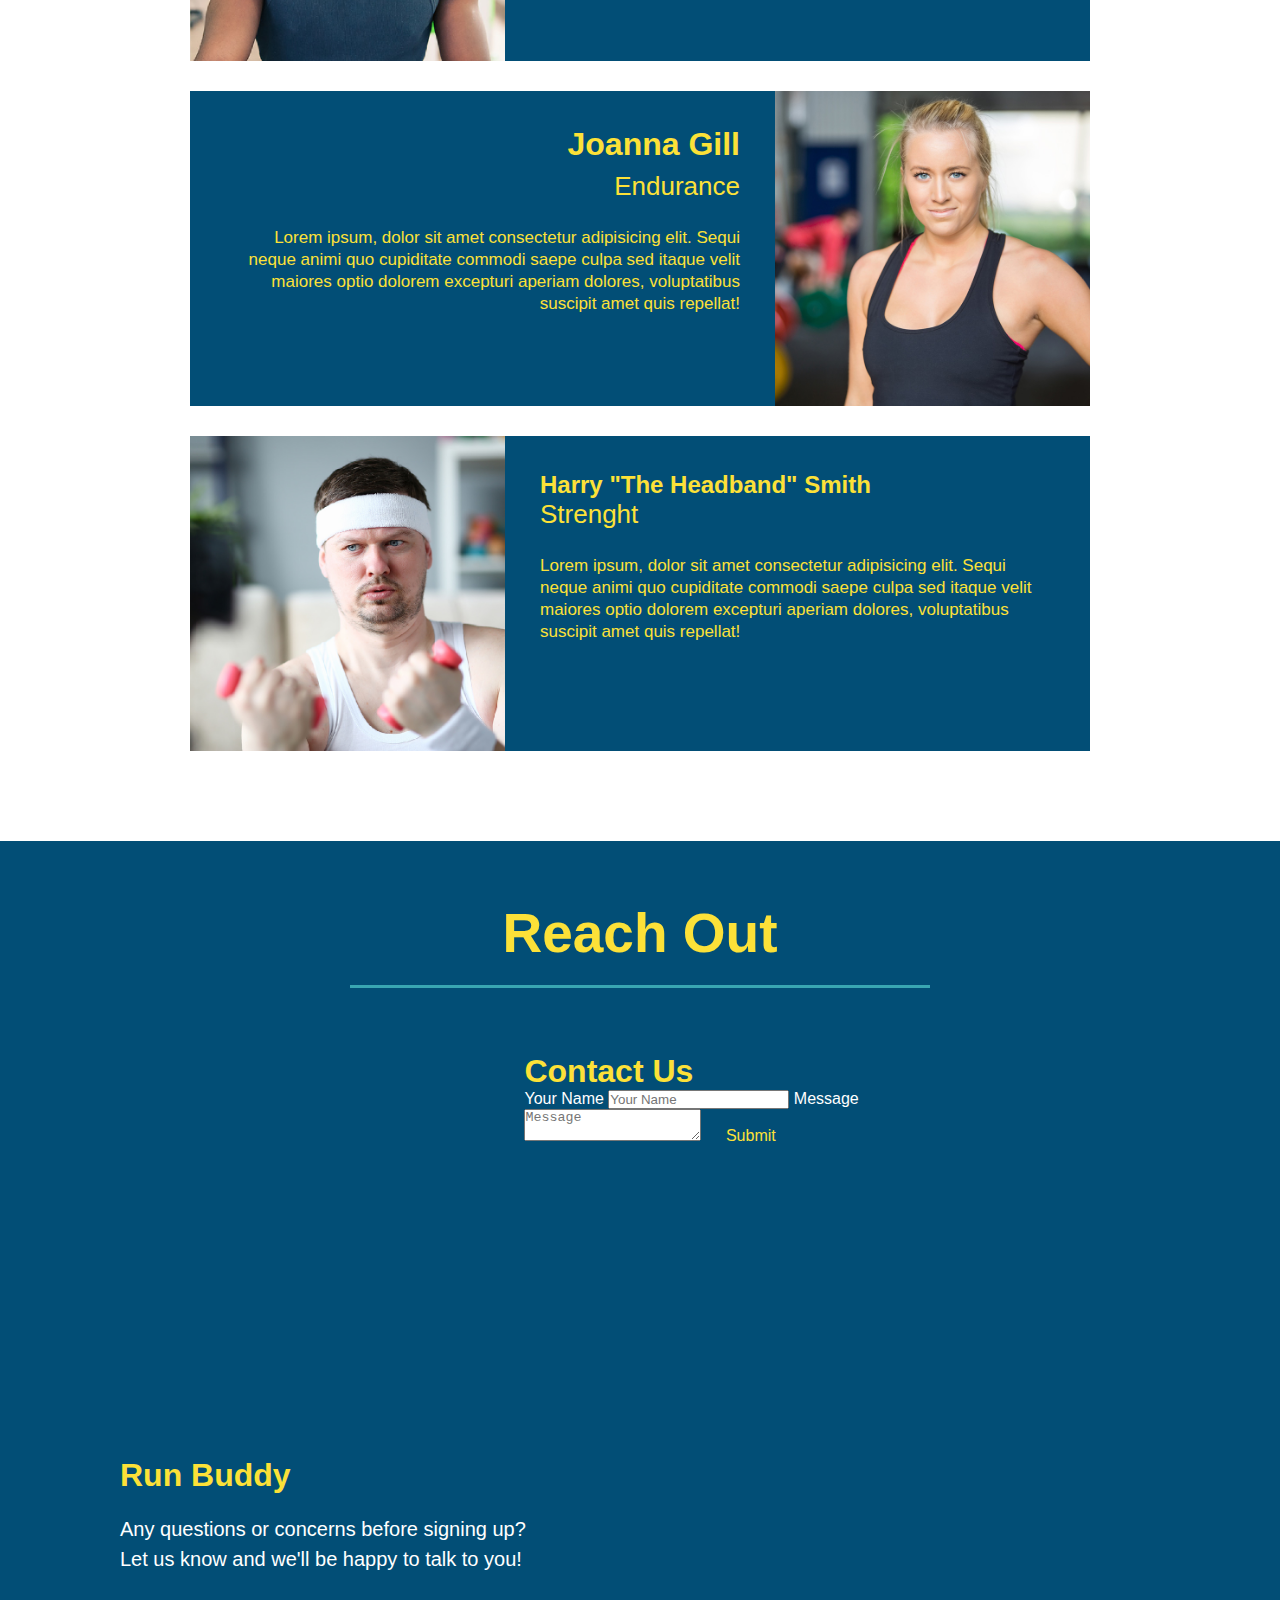
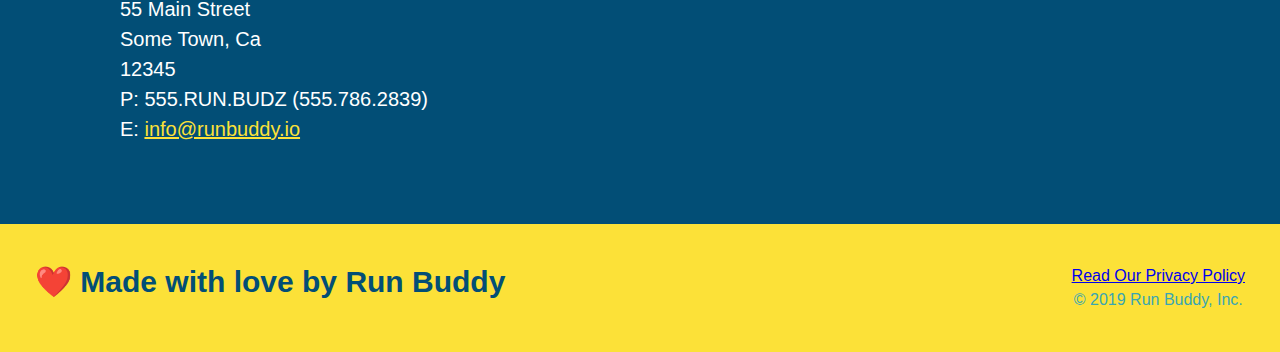
==== commit 23a818d5: "add flexbox to section titles" ====
--- a/index.html
+++ b/index.html
@@ -72,15 +72,22 @@
 
   <!--"what we do "section-->
   <section id="what-we-do" class="intro">
-      <h2 class="section-title primary-border">What We Do</h2>
-      <p>Chicharrones tousled paleo, fixed heirloom bear gentrify coloring book Iphone. Pop-up scenenester authentic, etsy brooklyn
-          quinoa chia pickled. Synth pitchfork retro trust fund. Truffaut bitters deep v quinoa venmo narwhal. +1 portland tumptown intelligentsia plaid copper mug man bun selvage paleo listicle. Palo santo blue bottle
-          lomo, bushwick mustache street art 3 wolf moon vexillogist sartorial vinyl truffaut craft beer food truck.
-      </p>
+      <div class="flex-row">
+        <h2 class="section-title primary-border">
+            What We Do</h2>
+      </div>
+        <div class="flex-row">
+            <p>Chicharrones tousled paleo, fixed heirloom bear gentrify coloring book Iphone. Pop-up scenenester authentic, etsy brooklyn
+                quinoa chia pickled. Synth pitchfork retro trust fund. Truffaut bitters deep v quinoa venmo narwhal. +1 portland tumptown intelligentsia plaid copper mug man bun selvage paleo listicle. Palo santo blue bottle
+                lomo, bushwick mustache street art 3 wolf moon vexillogist sartorial vinyl truffaut craft beer food truck.
+            </p>
+        </div>
   </section>
   <!--"what you do section"-->
   <section id="what-you-do" class="steps">
-      <h2 class="section-title secondary-border">What You Do</h2>
+      <div class="flex-row">
+        <h2 class="section-title secondary-border">What You Do</h2>
+      </div>
       <div>
           <img src="../assets/images/step-1.svg" alt="">
           <h3>Step 1: <span>Fill Out the Form Above</span></h3>
@@ -104,8 +111,8 @@
   </section>
   <!--"meet the trainers" section-->
   <section id="your-trainers" class="trainers">
-      <h2 class="section-title primary-border">
-          Meet The Trainers</h2>
+     <div class="flex-row"> <h2 class="section-title primary-border">
+        Meet The Trainers</h2></div>
           <article class="trainer">
               <img src="./assets/images/trainer-1.jpg" alt="Arron Stehens in his workout clothes, ready to pump iron">
               <div class="trainer-bio text-left">
@@ -140,7 +147,9 @@
   <!--"reach out" section-->
  <!-- "reach out" section -->
   <section id="reach-out" class="contact">
+   <div class="flex-row">
     <h2 class="section-title secondary-border">Reach Out</h2>
+   </div>
     <div class="contact-info">
       <iframe 
         src="https://www.google.com/maps/embed?pb=!1m18!1m12!1m3!1d3147.1079747227936!2d-120.42364418397035!3d37.92790791110593!2m3!1f0!2f0!3f0!3m2!1i1024!2i768!4f13.1!3m3!1m2!1s0x8090c49129b6ac57%3A0xb56c7eb95a2cd8bd!2sMain%20St%2C%20California%2095327!5e0!3m2!1sen!2sus!4v1616426329495!5m2!1sen!2sus"
--- a/assets/css/style.css
+++ b/assets/css/style.css
@@ -11,6 +11,9 @@
 header {
     padding: 20px 35px;
     background-color: #39a6b2;
+    display: flex;
+    justify-content: space-between;
+    flex-wrap: wrap;
   
 }
 header h1 {
@@ -18,36 +21,42 @@
     font-size: 36px;
     color: #fce138;
     margin: 0px;
-    display: inline;
+   
 }
 header a {
     color: #fce138;
     text-decoration: none;
 }
 header nav {
-    float: right;
+
     margin: 7px 0;
 }
-header nav ul li {
-    display: inline;
+header nav ul {
+    display: flex;
+    flex-wrap: wrap;
+    justify-content: space-between;
+    align-items: center;
+    list-style: none;
+
 }
 header nav ul li a {
     margin: 0 30px;
     font-weight: lighter;
-    font-size: 22px;
+    font-size: 1.55vw;
 }
 footer {
     background-color: #fce138;
     width: 100%;
     padding: 40px 35px;
+    display: flex;
+    justify-content: space-between;
+    flex-wrap: wrap;
 }
 footer div {
-    float: right;
     line-height: 1.5;
     text-align: center;
 }
 footer h2 {
-    display: inline;
     color: #024e76;
     font-size: 30px;
     margin: 0px;
@@ -58,22 +67,33 @@
 }
  .hero {
     background-image: url("../images/hero-bg.jpeg.jpeg");
-    height: 600px;
     background-size: cover;
     background-position: center;
-    position: relative;
-
+   display: flex;
+   justify-content: center;
+   flex-wrap: wrap;
+
+}
+.hero-cta{
+    width: 35%;
+    text-align: right;
+    margin: 3.5%;
+    color: #fff;
+    font-size: 18px;
+    line-height: 1.3;
+}
+.hero-cta h2{
+    font-style: italic;
+    font-size: 55px;
+    color: #fce138;
 }
 .hero-form {
     color: #024e76;
     background-color: #fce138;
     padding: 20px;
-    width: 500px;
     border: solid 3px #024e76;
-    position: absolute;
-    bottom: 120px;
-    right: 140px;
-
+    width: 40%;
+    margin: 3.5%;
 }
 .hero-form h3 {
     margin: 0px;
@@ -103,7 +123,7 @@
     
 }
 .intro {
-    text-align: center;
+    
 }
 .intro h2 {
     font-size: 55px;
@@ -113,19 +133,22 @@
     border-bottom: 3px solid #fce138;
     display: inline-block;
 }
+.intro p {
+    text-align: center;
+}
 
 .steps {
-    text-align: center;
     background: #fce138;
 }
 
 .section-title {
     font-size: 55px;
     color: #024e76;
-    margin-bottom: 35px;
-    padding: 0 100px 20px 100px;
-    display: inline-block;
     border-bottom: 3px solid;
+    padding-bottom: 20px;
+    text-align: center;
+    margin: 0 auto 35px auto;
+    width: 50%;
 }
 .primary-border {
     border-color: #fce138;
@@ -153,7 +176,7 @@
     font-size: 38px;
 }
 .trainers {
-    text-align: center;
+    
 }
 .trainer {
     width: 900px;
@@ -194,7 +217,7 @@
 }
 
 .contact {
-    text-align: center;
+   
     background: #024e76;
 }
 .contact h2 {
@@ -227,3 +250,6 @@
   .contact-info a {
     color: #fce138;
   }
+.flex-row{
+    display: flex;
+}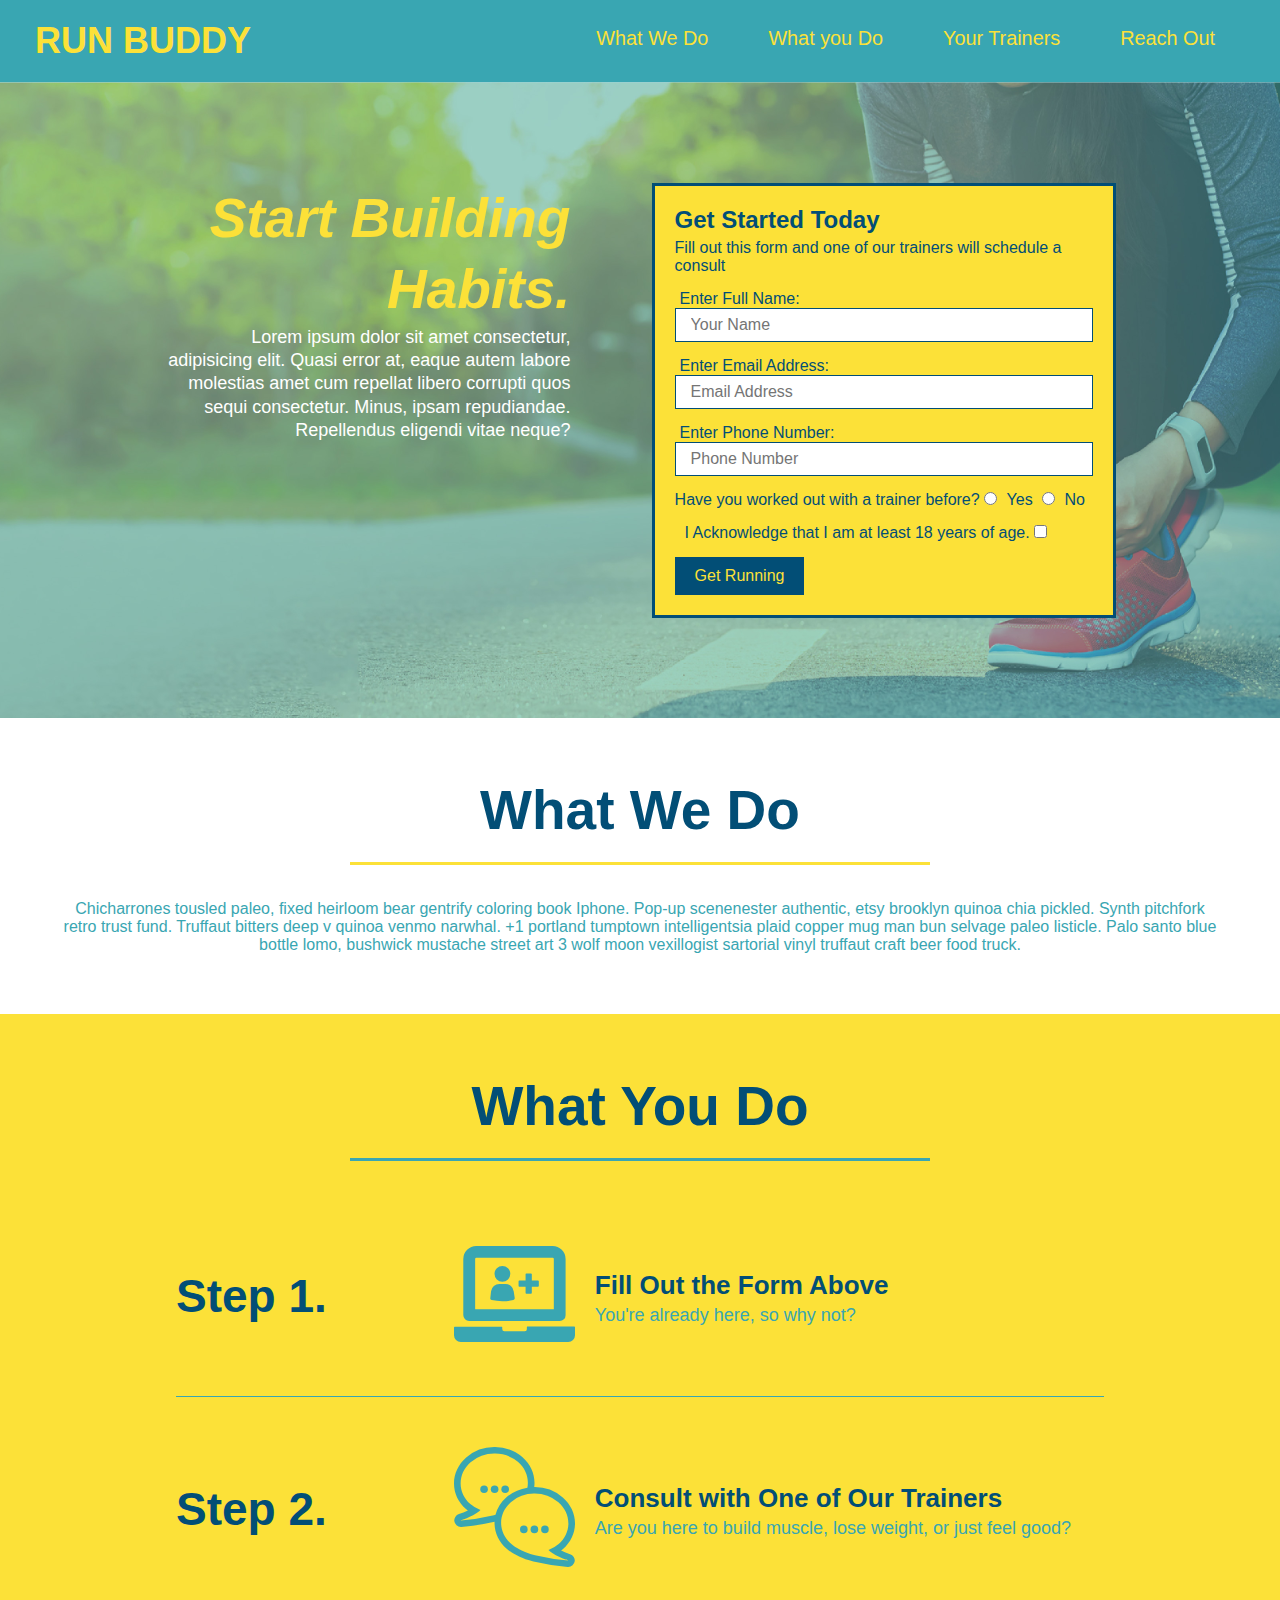
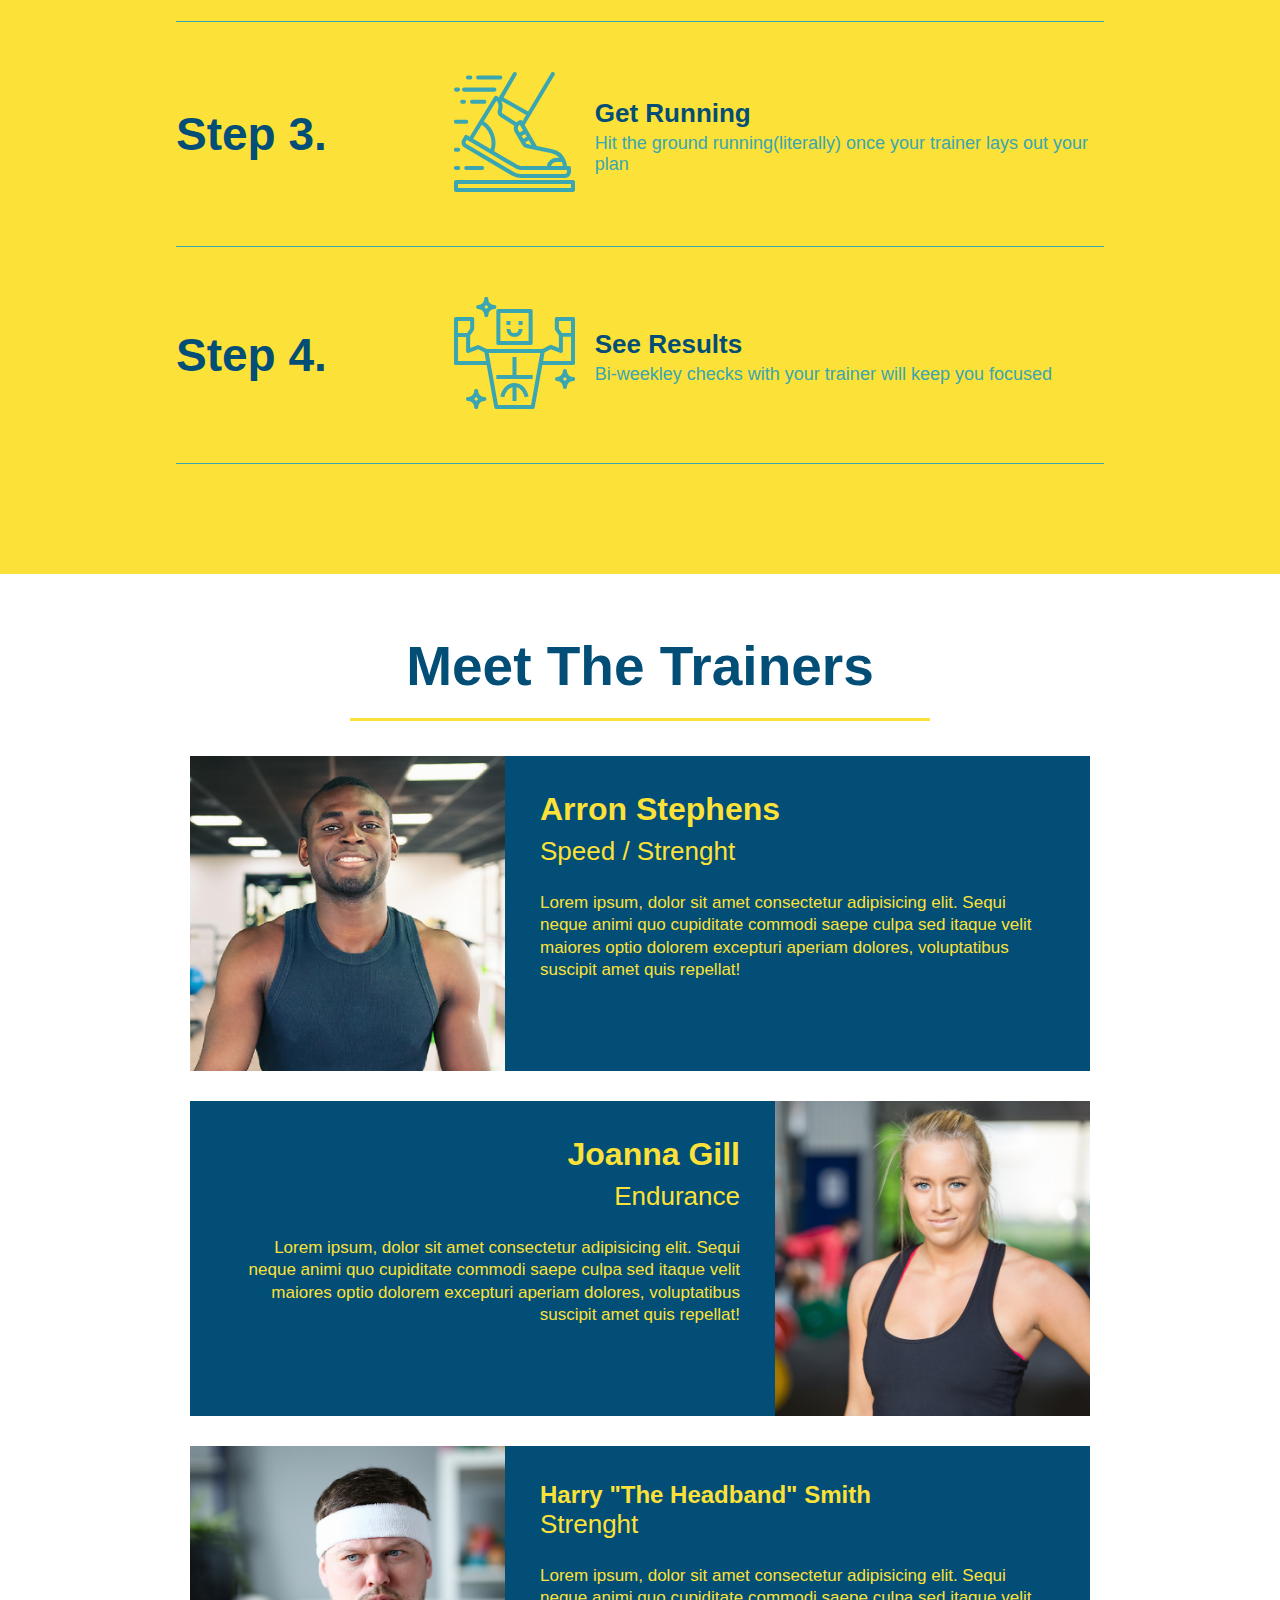
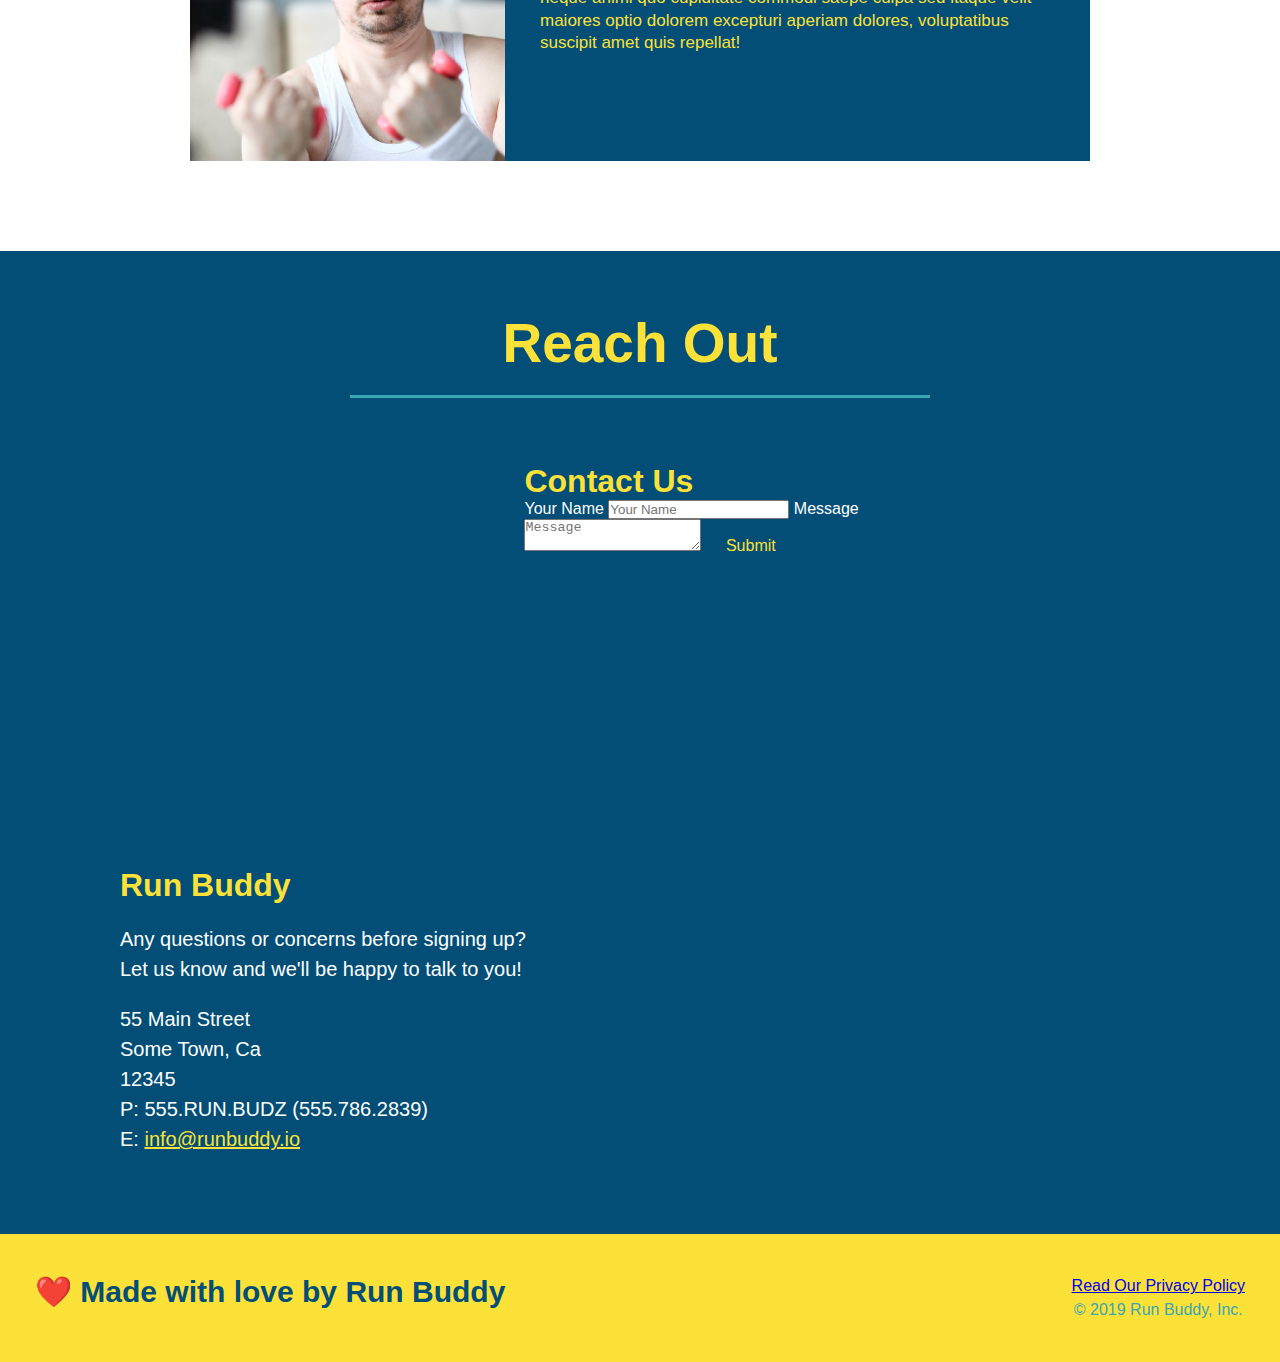
==== commit 8f23067c: "add flexbox to the steps" ====
--- a/index.html
+++ b/index.html
@@ -88,26 +88,58 @@
       <div class="flex-row">
         <h2 class="section-title secondary-border">What You Do</h2>
       </div>
-      <div>
+
+      <div class="step">
+          <h3>Step 1.</h3>
+          <div class="step-info">
+              <div class="step-img">
           <img src="../assets/images/step-1.svg" alt="">
-          <h3>Step 1: <span>Fill Out the Form Above</span></h3>
+        </div>
+            <div class="step-text">
+          <h4>Fill Out the Form Above</h4>
           <p>You're already here, so why not?</p>
-      </div>
-      <div>
-          <img src="../assets/images/step-2.svg" alt="">
-          <h3>Step 2: <span>Consult with One of Our Trainers</span></h3>
-          <p>Are you here to build muscle, lose weight, or just feel good?</p>
-      </div>
-      <div>
-          <img src="../assets/images/step-3.svg" alt="">
-          <h3>Step 3: <span>Get Running</span></h3>
-          <p>Hit the ground running(literally) once your trainer lays out your plan</p>
-      </div>
-      <div>
-          <img src="../assets/images/step-4.svg" alt="">
-          <h3>Step 4: <span>See Results</span></h3>
-          <p>Bi-weekley checks with your trainer will keep you focused</p>
-      </div>
+        </div>
+      </div>
+      </div>
+
+  <div class="step">
+      <h3>Step 2.</h3>
+      <div class="step-info">
+          <div class="step-img">
+              <img src="./assets/images/step-2.svg" alt="">
+          </div>
+          <div class="step-text">
+              <h4>Consult with One of Our Trainers</h4>
+              <p>Are you here to build muscle, lose weight, or just feel good?</p>
+          </div>
+      </div>
+  </div>
+
+<div class="step">
+    <h3>Step 3.</h3>
+    <div class="step-info">
+        <div class="step-img">
+            <img src="./assets/images/step-3.svg" alt="">
+        </div>
+        <div class="step-text">
+            <h4>Get Running</h4>
+            <p>Hit the ground running(literally) once your trainer lays out your plan</p>
+        </div>
+    </div>
+</div>
+<div class="step">
+    <h3>Step 4.</h3>
+    <div class="step-info">
+        <div class="step-img">
+            <img src="./assets/images/step-4.svg" alt="">
+        </div>
+        <div class="step-text">
+        <h4>See Results</h4>
+        <p>Bi-weekley checks with your trainer will keep you focused</p>
+        </div>
+    </div>
+</div>
+ 
   </section>
   <!--"meet the trainers" section-->
   <section id="your-trainers" class="trainers">
--- a/assets/css/style.css
+++ b/assets/css/style.css
@@ -122,9 +122,6 @@
     font-size: 16px;
     
 }
-.intro {
-    
-}
 .intro h2 {
     font-size: 55px;
     color: #024e76;
@@ -156,28 +153,44 @@
 .secondary-border {
     border-color: #39a6b2;
 }
-.steps div {
-    margin-bottom: 80px;
-}
-.steps img {
-    width: 15%;
-    margin: 10px 0;
-}
-.steps h3 {
+.step{
+    margin: 50px auto;
+    padding-bottom: 50px;
+    width: 80%;
+    border-bottom: 1px solid #39a6b2;
+    display: flex;
+    flex-wrap: wrap;
+    align-items: center;
+    justify-content: space-between;
+}
+.step-img{
+    flex: 1 12%;
+    margin-right: 20px;
+}
+.step-text{
+    flex: 12;
+}
+.step h3 {
     color: #024e76;
     font-size: 46px;
-    margin-top: 10px;
-}
-.steps p {
+    flex: 1 30%;
+}
+.step-info{
+    flex: 2 70%;
+    display: flex;
+    flex-wrap: wrap;
+    align-items: center;
+}
+.step-text p {
     color: #39a6b2;
-    font-size: 23px;
-}
-.steps span {
-    font-size: 38px;
-}
-.trainers {
-    
-}
+    font-size: 18px;
+}
+.step-text h4 {
+    font-size: 26px;
+    line-height: 1.5;
+    color: #024e76;
+}
+
 .trainer {
     width: 900px;
     margin: 0 auto 30px auto;
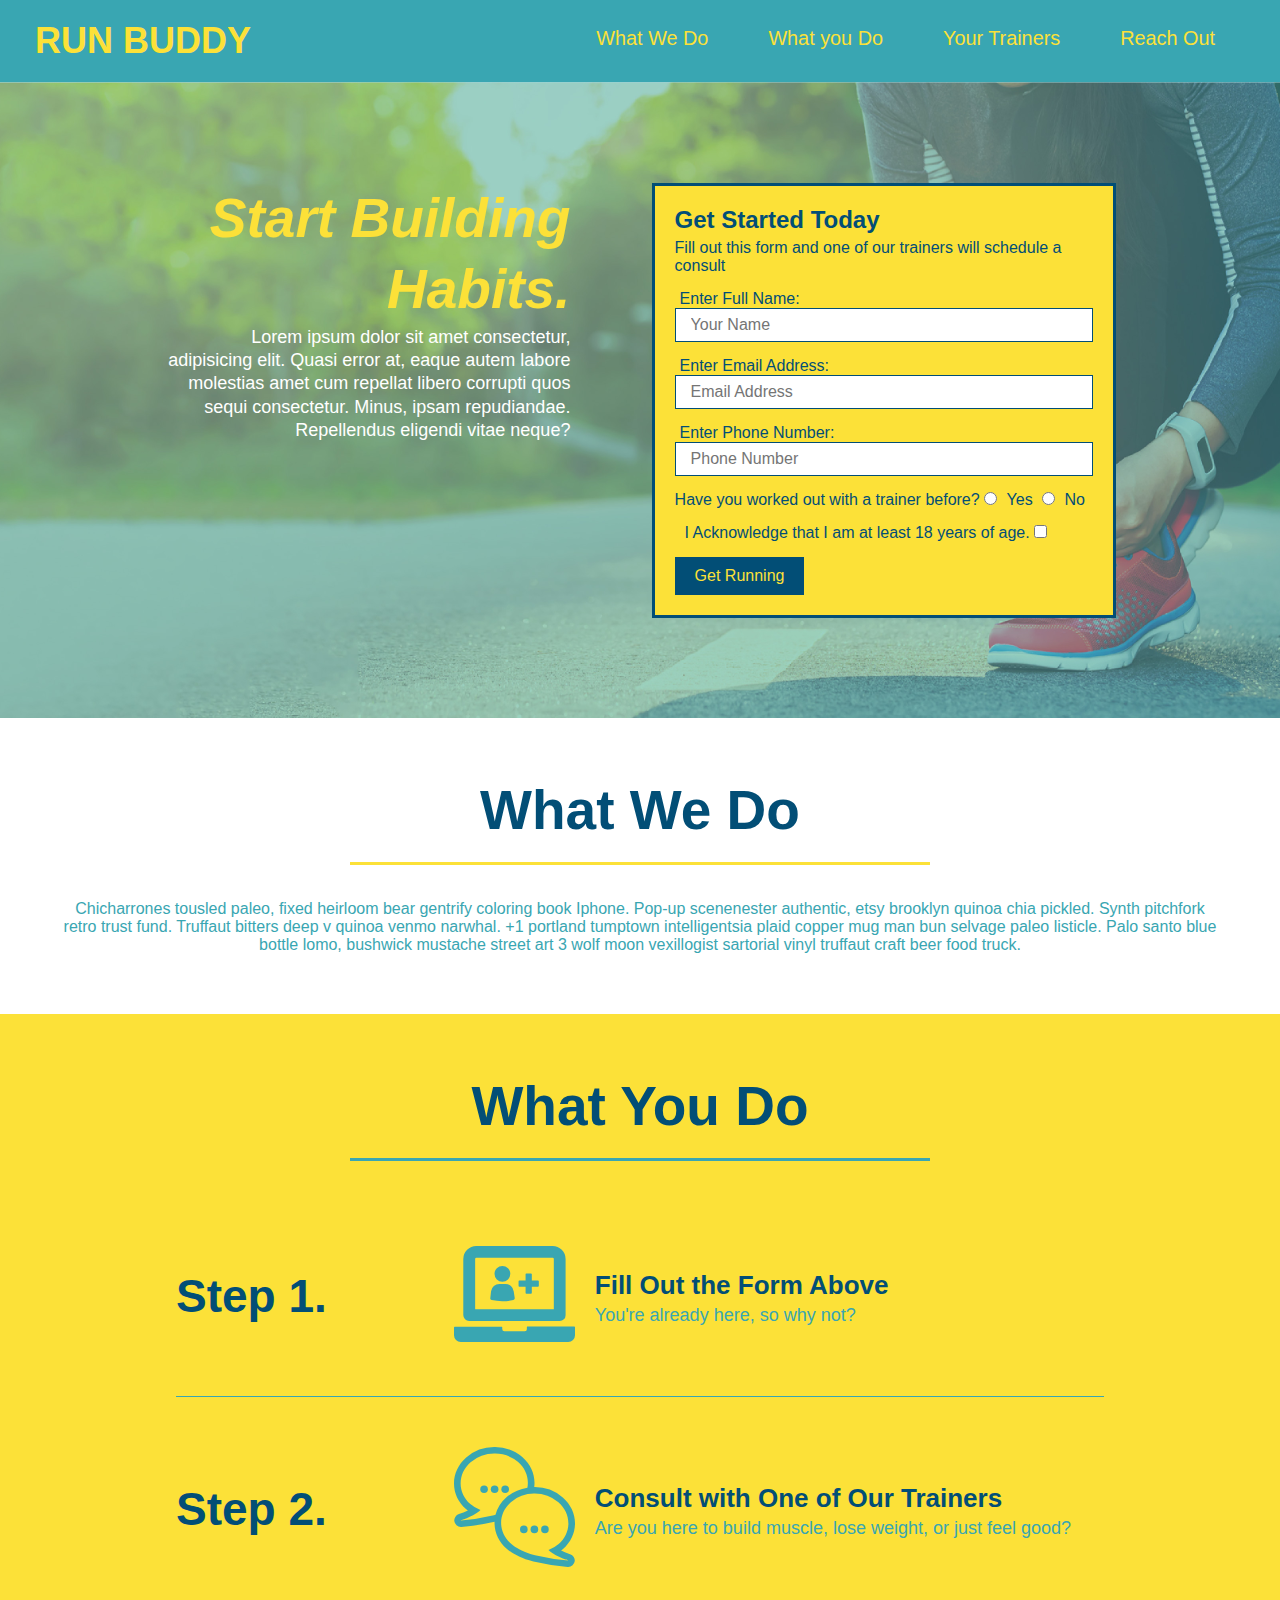
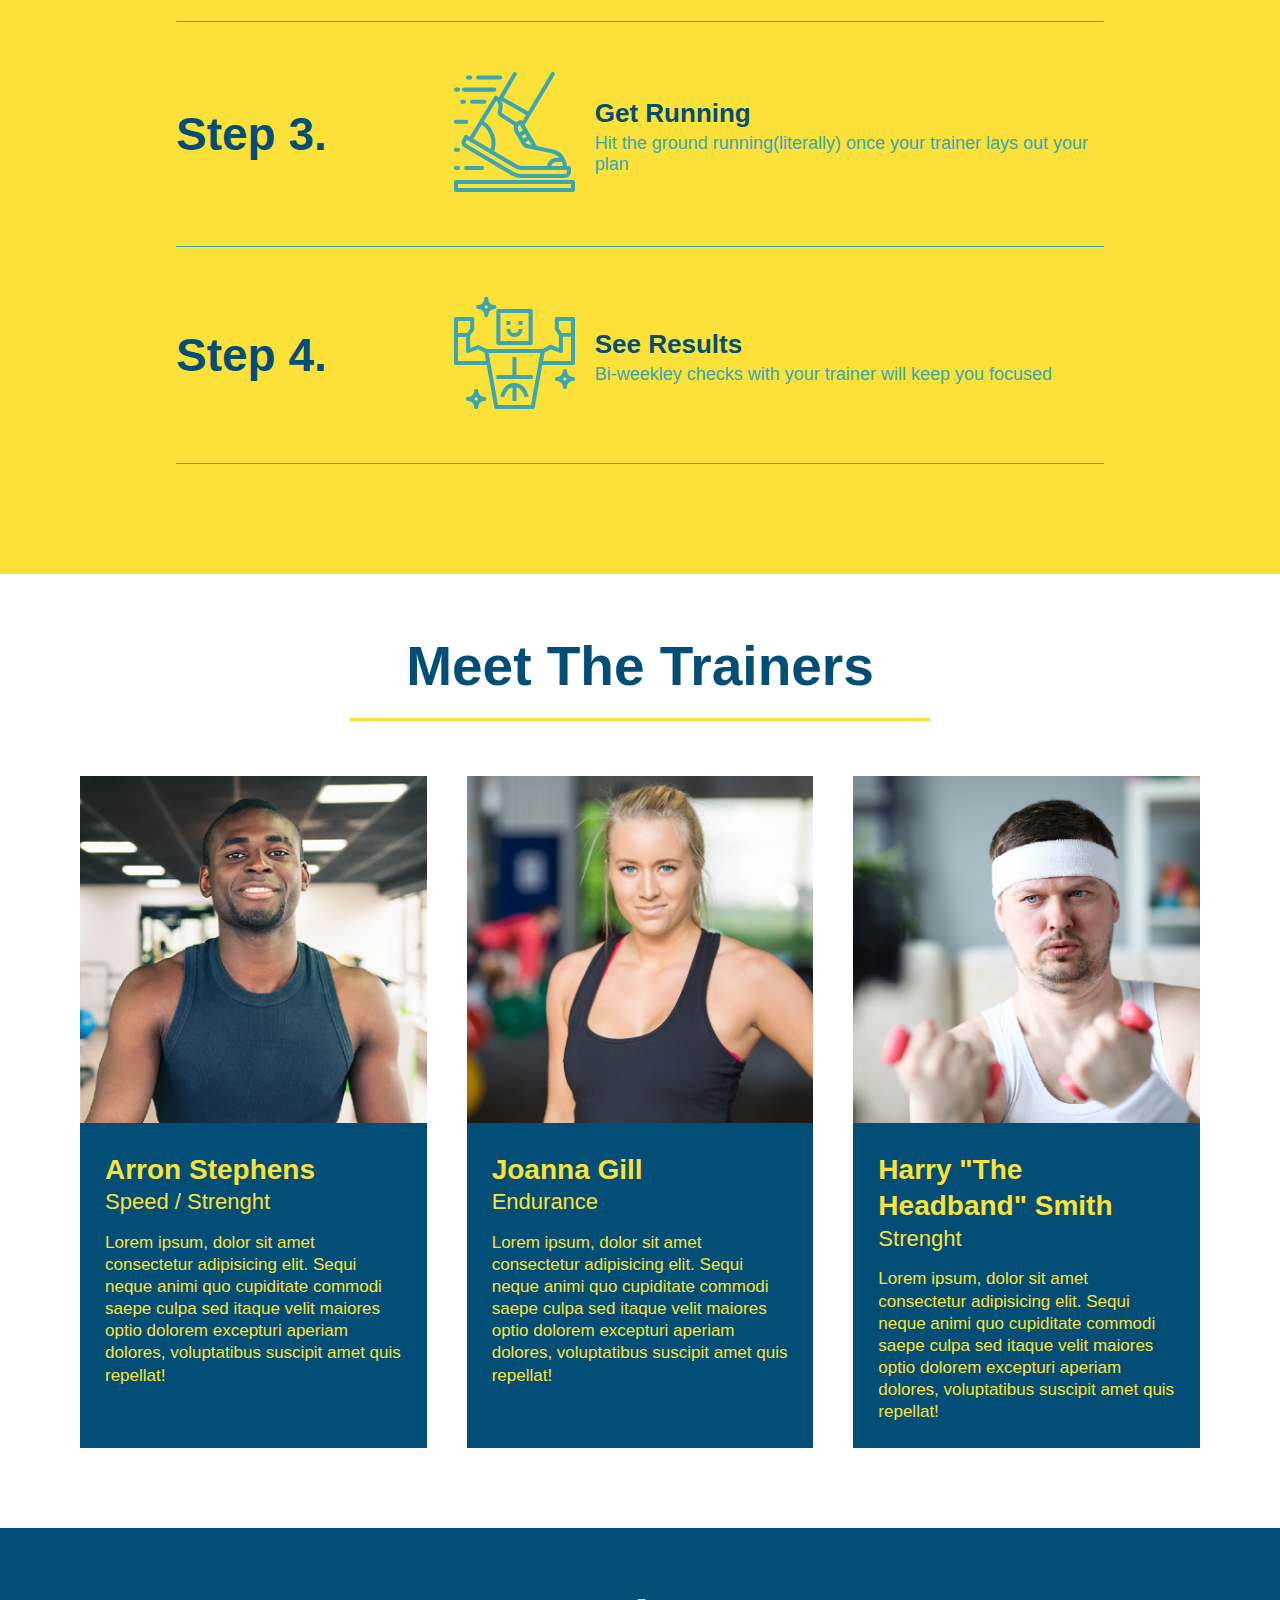
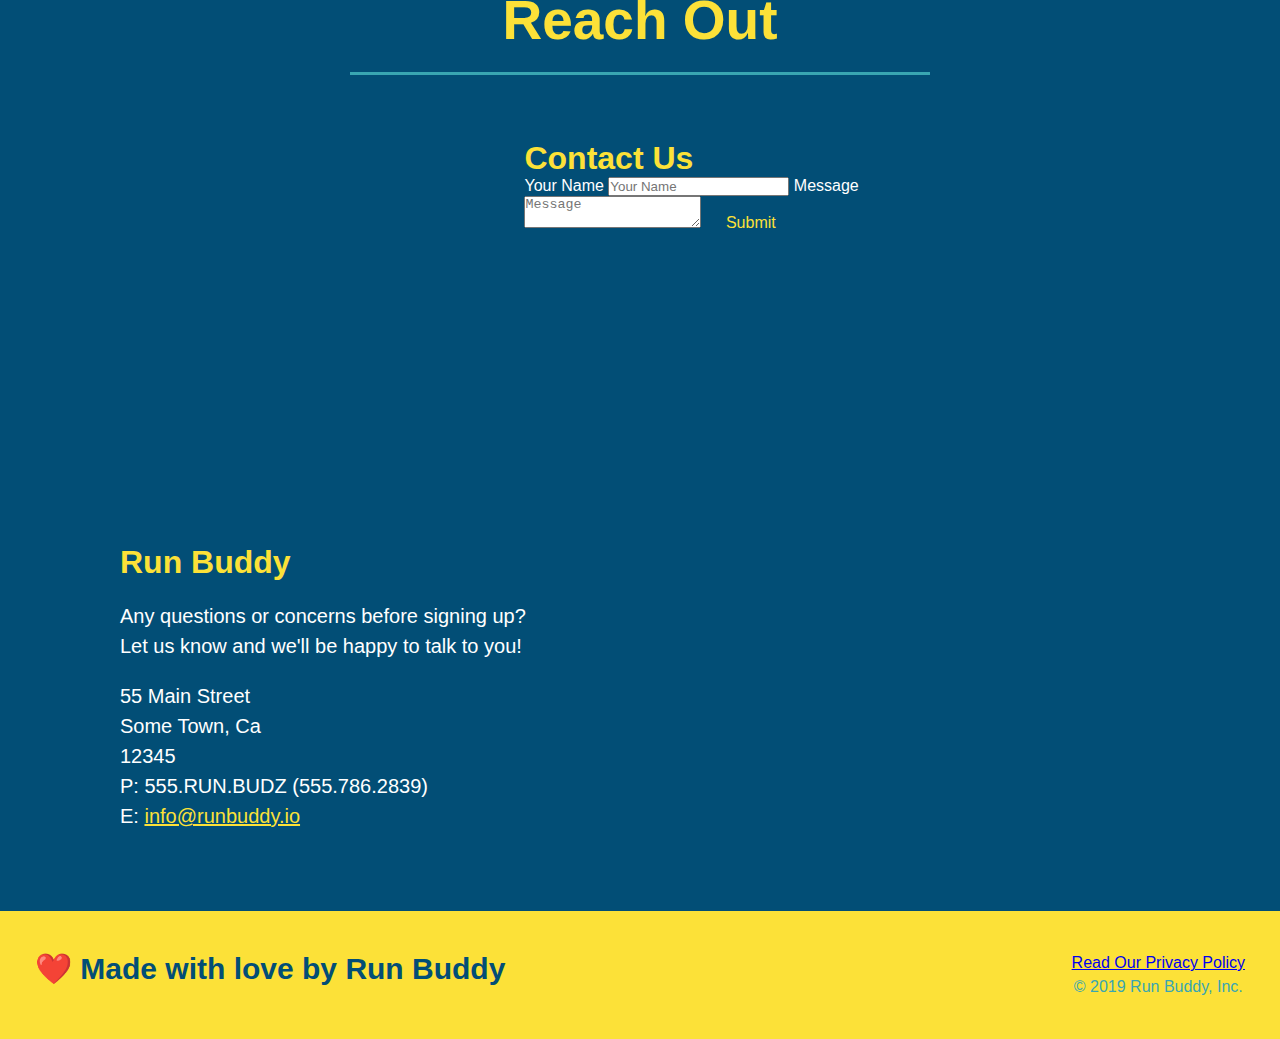
==== commit 8da4e37b: "add flexbox to trainers" ====
--- a/index.html
+++ b/index.html
@@ -142,40 +142,44 @@
  
   </section>
   <!--"meet the trainers" section-->
-  <section id="your-trainers" class="trainers">
+  <section id="your-trainers">
      <div class="flex-row"> <h2 class="section-title primary-border">
         Meet The Trainers</h2></div>
+        <div class="trainers">
           <article class="trainer">
               <img src="./assets/images/trainer-1.jpg" alt="Arron Stehens in his workout clothes, ready to pump iron">
-              <div class="trainer-bio text-left">
-                  <h3>Arron Stephens</h3>
-                  <h4>Speed / Strenght</h4>
-                    <p>Lorem ipsum, dolor sit amet consectetur adipisicing elit. Sequi neque animi quo cupiditate commodi saepe culpa sed
-                        itaque velit maiores optio dolorem excepturi aperiam dolores, voluptatibus suscipit amet quis repellat!</p>
-              </div>
-          </article>
-
-          <article class="trainer">
-            <div class="trainer-bio text-right">
-                <h3>Joanna Gill</h3>
-                    <h4>Endurance</h4>
+              <div class="trainer-bio">
+                  <h3 class="trainer-name">Arron Stephens</h3>
+                  <h4 class="trainer-role">Speed / Strenght</h4>
                     <p>Lorem ipsum, dolor sit amet consectetur adipisicing elit. Sequi neque animi quo cupiditate commodi saepe culpa sed
                         itaque velit maiores optio dolorem excepturi aperiam dolores, voluptatibus suscipit amet quis repellat!
                     </p>
-            </div>
-            <img src="./assets/images/trainer-2.jpg" alt="Joanna Gill in her workout clothes ready to ">
+              </div>
           </article>
+
+          <article class="trainer">
+            <img src="./assets/images/trainer-2.jpg" alt="Joanna Gill in her workout clothes ready to sweat">
+            <div class="trainer-bio">
+                <h3 class="trainer-name">Joanna Gill</h3>
+                    <h4 class="trainer-role">Endurance</h4>
+                    <p>Lorem ipsum, dolor sit amet consectetur adipisicing elit. Sequi neque animi quo cupiditate commodi saepe culpa sed
+                        itaque velit maiores optio dolorem excepturi aperiam dolores, voluptatibus suscipit amet quis repellat!
+                    </p> 
+                </div>
+            </article>
 
           <article class="trainer">
             <img src="./assets/images/trainer-3.jpg" alt="Harry 'The Headband' Smith posing comically with pink weights">
-            <div class="trainer-bio text-left">
-                <h2>Harry "The Headband" Smith</h2>
-                <h4>Strenght</h4>
+            <div class="trainer-bio">
+                <h3 class="trainer-name">Harry "The Headband" Smith</h3>
+                <h4 class="trainer-role">Strenght</h4>
                 <p>Lorem ipsum, dolor sit amet consectetur adipisicing elit. Sequi neque animi quo cupiditate commodi saepe culpa sed
-                    itaque velit maiores optio dolorem excepturi aperiam dolores, voluptatibus suscipit amet quis repellat!</p>
+                    itaque velit maiores optio dolorem excepturi aperiam dolores, voluptatibus suscipit amet quis repellat!
+                </p>
             </div>
           </article>
   </section>
+</div>
   <!--"reach out" section-->
  <!-- "reach out" section -->
   <section id="reach-out" class="contact">
--- a/assets/css/style.css
+++ b/assets/css/style.css
@@ -167,6 +167,9 @@
     flex: 1 12%;
     margin-right: 20px;
 }
+.step-img img{
+    max-width: 100%;
+}
 .step-text{
     flex: 12;
 }
@@ -192,21 +195,21 @@
 }
 
 .trainer {
-    width: 900px;
-    margin: 0 auto 30px auto;
+   
+    margin: 20px;
     background: #024e76;
     color: #fce138;
+    flex: 1;
+    
+}
+.trainer img {
+    width: 100%;
+    
     overflow: auto;
 }
-.trainer img {
-    width: 35%;
-    float: left;
-    overflow: auto;
-}
 .trainer-bio {
-    padding: 35px;
-    float: left;
-    width: 65%;
+    padding: 25px;
+    line-height: 1.3;
 
 }
 .text-left{
@@ -215,19 +218,26 @@
 .text-right{
     text-align: right;
 }
+.trainers {
+    width: 100%;
+    margin: 0 auto;
+    display: flex;
+    flex-wrap: wrap;
+    justify-content: space-around;
+}
 .trainer-bio h3{
-    font-size: 32px;
-    margin-bottom: 8px;
+    font-size: 28px;
 }
 .trainer-bio h4{
     font-weight: lighter;
-    font-size: 26px;
-    margin-bottom: 25px;
+    font-size: 22px;
+    margin-bottom: 15px;
 }
 .trainer-bio p {
     font-size: 17px;
-    line-height: 1.3;
-}
+    
+}
+
 
 .contact {
    
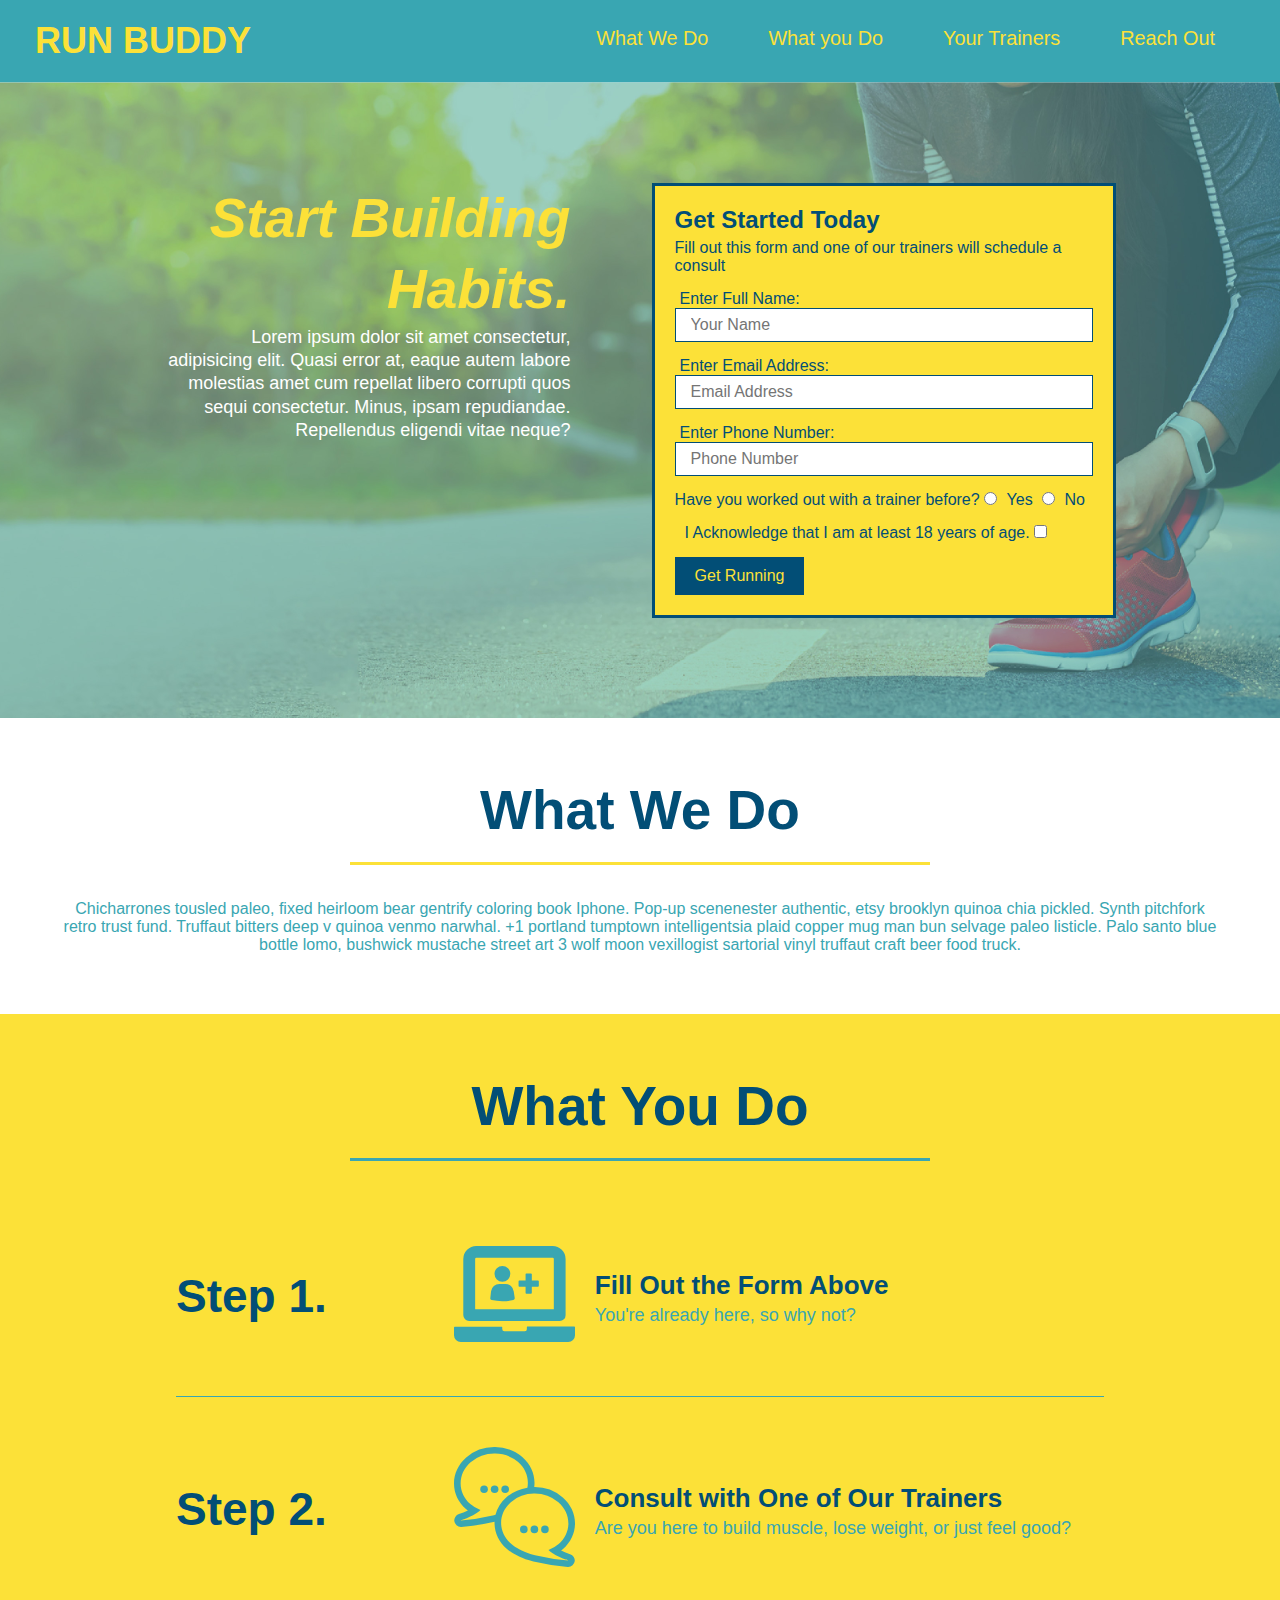
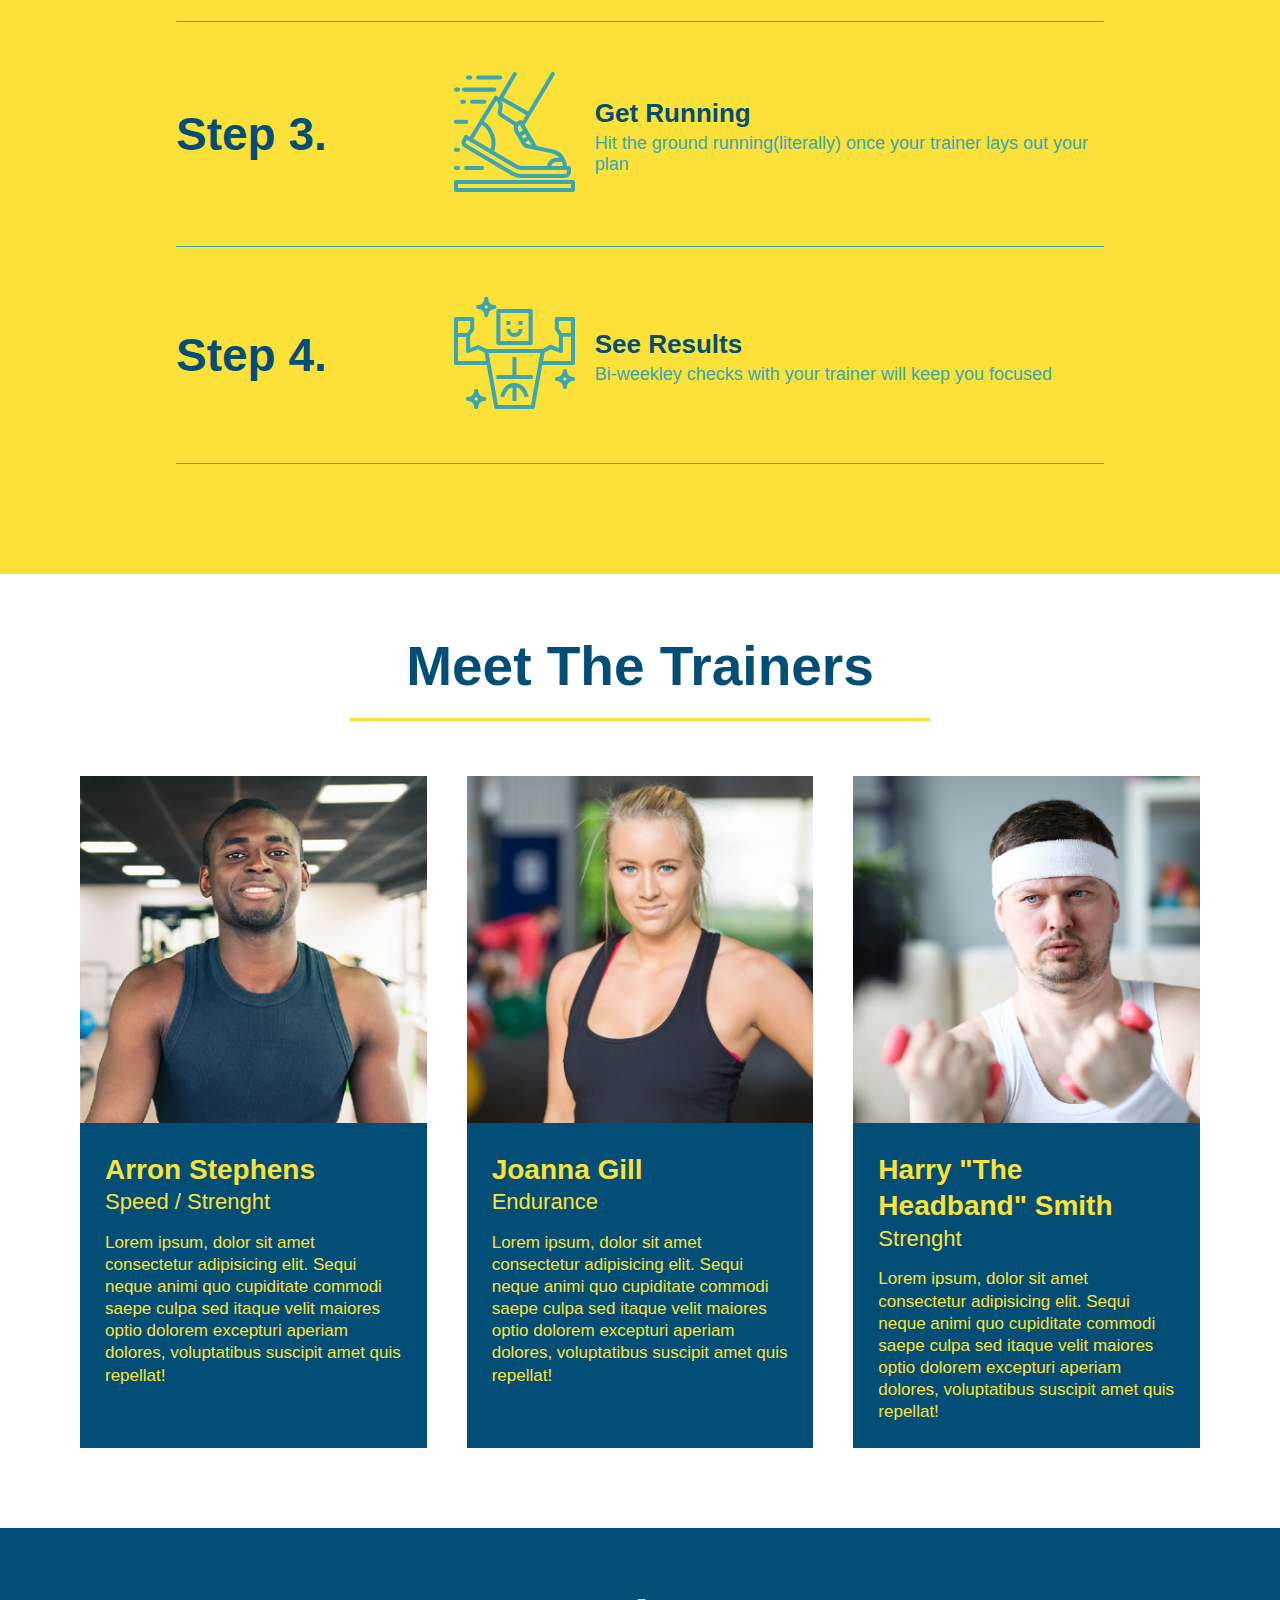
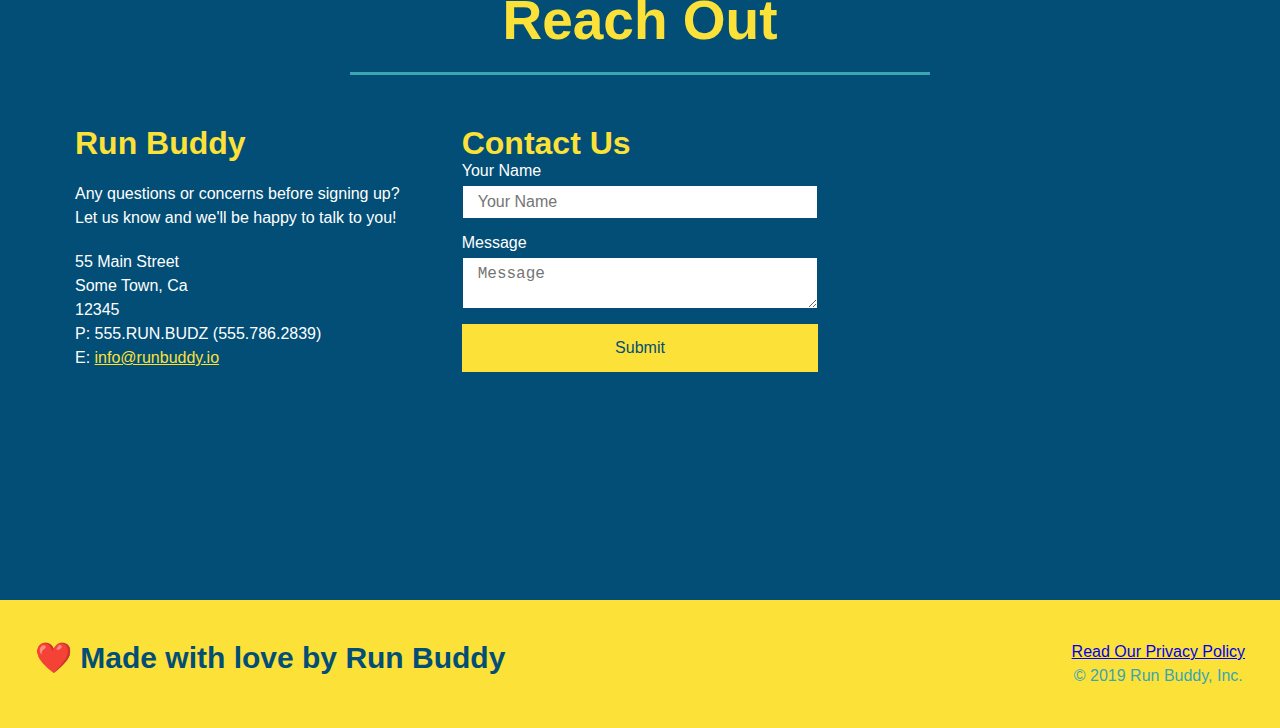
==== commit 07dd9a7d: "add flexbox to reach out section" ====
--- a/index.html
+++ b/index.html
@@ -186,39 +186,43 @@
    <div class="flex-row">
     <h2 class="section-title secondary-border">Reach Out</h2>
    </div>
-    <div class="contact-info">
+  
+   <div class="contact-info">
+          <div>
+            <h3>Run Buddy</h3>
+            <p>
+              Any questions or concerns before signing up?
+              <br />
+              Let us know and we'll be happy to talk to you!
+            </p>
+            <address>
+              55 Main Street <br />
+              Some Town, Ca <br />
+              12345<br />
+              P: 555.RUN.BUDZ (555.786.2839)<br />
+              E: <a href="mailto:info@runbuddy.io">info@runbuddy.io</a>
+            </address>
+          </div>
+
+        <div class="contact-form">
+            <h3>Contact Us</h3>
+           <form>
+               <label for="contact-name">Your Name</label>
+            <input type="text" placeholder="Your Name" id="name">
+            <label for="contact-message">Message</label>
+            <textarea placeholder="Message" id="contact-message" ></textarea>
+            <button type="submit">Submit</button>
+           </form>
+           </div>
       <iframe 
         src="https://www.google.com/maps/embed?pb=!1m18!1m12!1m3!1d3147.1079747227936!2d-120.42364418397035!3d37.92790791110593!2m3!1f0!2f0!3f0!3m2!1i1024!2i768!4f13.1!3m3!1m2!1s0x8090c49129b6ac57%3A0xb56c7eb95a2cd8bd!2sMain%20St%2C%20California%2095327!5e0!3m2!1sen!2sus!4v1616426329495!5m2!1sen!2sus"
         style="border:0;" 
         allowfullscreen=""
         loading="lazy">
       </iframe>
-      <div class="contact-form">
-        <h3>Contact Us</h3>
-       <form>
-           <label for="contact-name">Your Name</label>
-        <input type="text" placeholder="Your Name" id="name">
-        <label for="contact-message">Message</label>
-        <textarea placeholder="Message" id="contact-message" ></textarea>
-        <button type="submit">Submit</button>
-       </form>
+    
     </div>
-      <div>
-        <h3>Run Buddy</h3>
-        <p>
-          Any questions or concerns before signing up?
-          <br />
-          Let us know and we'll be happy to talk to you!
-        </p>
-        <address>
-          55 Main Street <br />
-          Some Town, Ca <br />
-          12345<br />
-          P: 555.RUN.BUDZ (555.786.2839)<br />
-          E: <a href="mailto:info@runbuddy.io">info@runbuddy.io</a>
-        </address>
-      </div>
-    </div>
+      
   </section>
   <!--footer-->
   <footer>
--- a/assets/css/style.css
+++ b/assets/css/style.css
@@ -237,7 +237,10 @@
     font-size: 17px;
     
 }
-
+.contact-info > * {
+    flex: 1;
+    margin: 15px;
+}
 
 .contact {
    
@@ -246,16 +249,18 @@
 .contact h2 {
     color: #fce138;
 }
+.contact-info{
+    display: flex;
+    justify-content: space-between;
+    flex-wrap: wrap;
+}
+
 .contact-info iframe {
-    width: 400px;
+    
     height: 400px;
 }
 .contact-info div  {
-    width: 410px;
-    display: inline-block;
-    vertical-align: top;
-    text-align: left;
-    margin: 30px 0 0 60px;
+ 
     color: white;
   }
   .contact-info h3 {
@@ -266,13 +271,32 @@
   .contact-info p, .contact-info address {
     margin: 20px 0;
     line-height: 1.5;
-    font-size: 20px;
+    font-size: 16px;
     font-style: normal;
   }
   
   .contact-info a {
     color: #fce138;
   }
+  .contact-info input, .contact-form textarea {
+      border: 1px solid #024e76;
+      display: block;
+      padding: 7px 15px;
+      font-size: 16px;
+      color: #024e76;
+      width: 100%;
+      margin-bottom: 15px;
+      margin-top: 5px;
+  }
+  .contact-form button{
+      width: 100%;
+      border: none;
+      background: #fce138;
+      color: #024e76;
+      text-align: center;
+      padding: 15px 0;
+      font-size: 16px;
+  }
 .flex-row{
     display: flex;
 }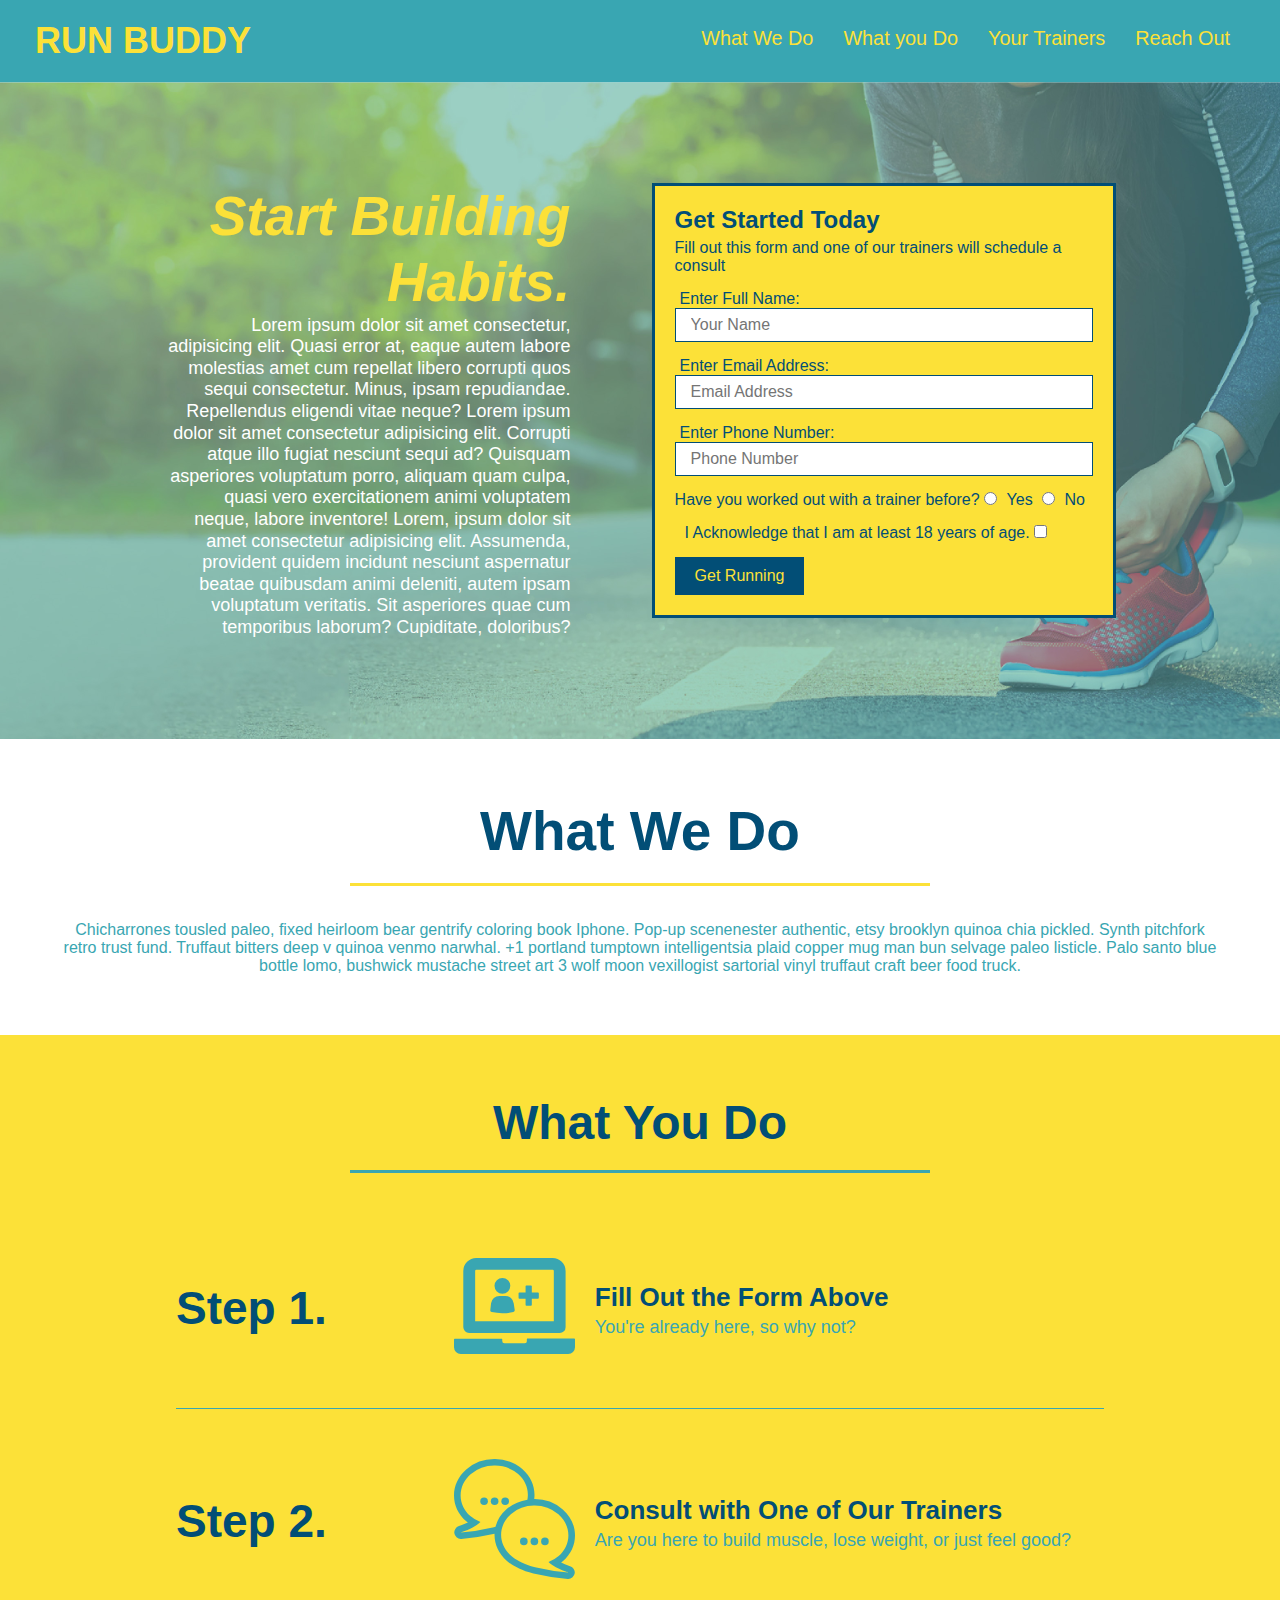
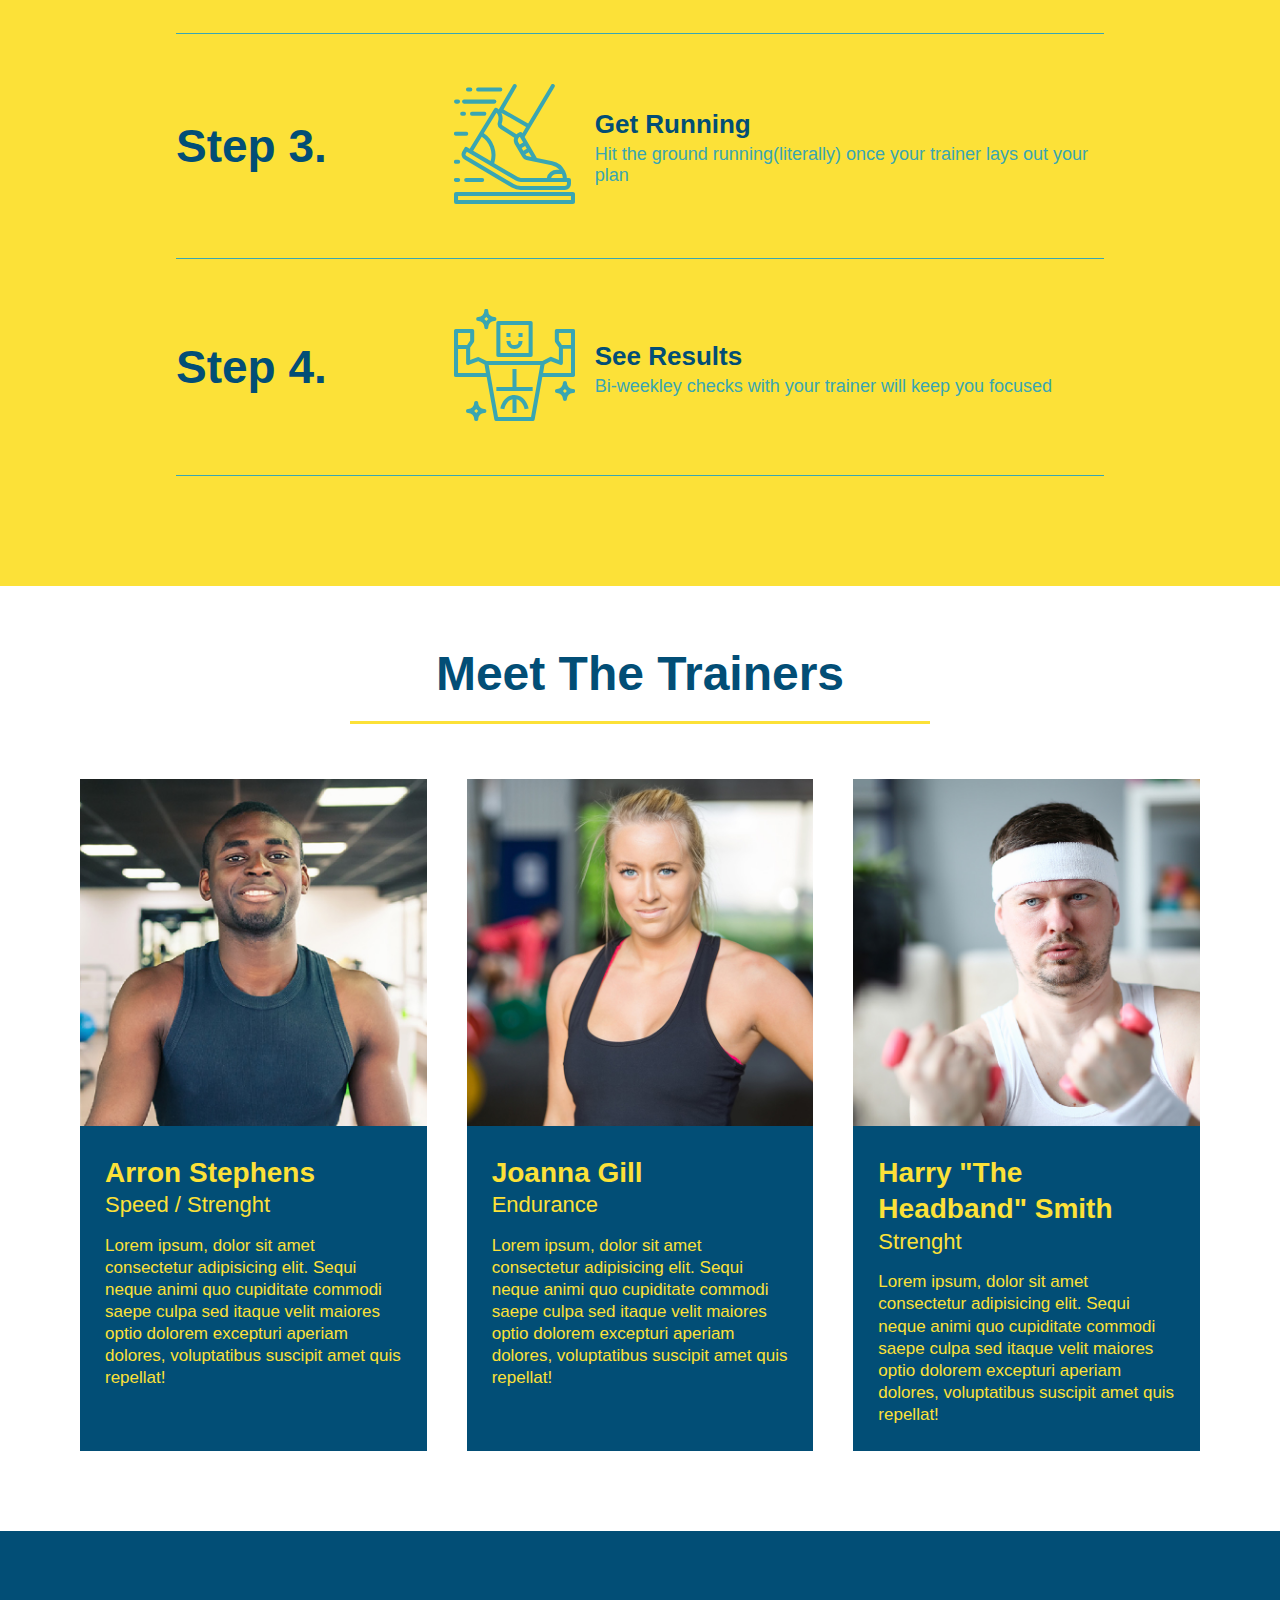
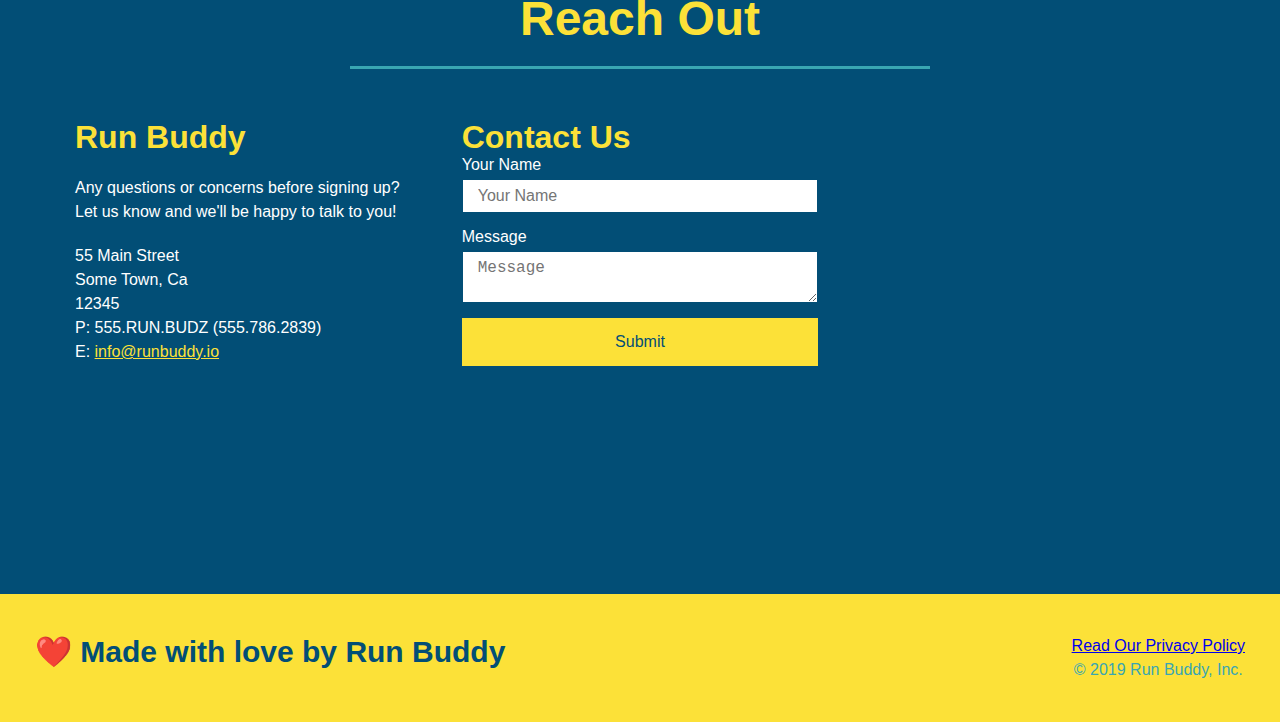
==== commit 865740b8: "addinitial media queries" ====
--- a/index.html
+++ b/index.html
@@ -37,7 +37,10 @@
   <section class="hero">
       <div class="hero-cta">
           <h2>Start Building Habits.</h2>
-          <p>Lorem ipsum dolor sit amet consectetur, adipisicing elit. Quasi error at, eaque autem labore molestias amet cum repellat libero corrupti quos sequi consectetur. Minus, ipsam repudiandae. Repellendus eligendi vitae neque?</p>
+          <p>Lorem ipsum dolor sit amet consectetur, adipisicing elit. Quasi error at, eaque autem labore molestias amet cum repellat libero corrupti quos sequi consectetur. Minus, ipsam repudiandae. Repellendus eligendi vitae neque?
+              Lorem ipsum dolor sit amet consectetur adipisicing elit. Corrupti atque illo fugiat nesciunt sequi ad? Quisquam asperiores voluptatum porro, aliquam quam culpa, quasi vero exercitationem animi voluptatem neque, labore inventore!
+            Lorem, ipsum dolor sit amet consectetur adipisicing elit. Assumenda, provident quidem incidunt nesciunt aspernatur beatae quibusdam animi deleniti, autem ipsam voluptatum veritatis. Sit asperiores quae cum temporibus laborum? Cupiditate, doloribus?
+            </p>
       </div>
          <div class="hero-form">
           <h3>Get Started Today</h3>
--- a/assets/css/style.css
+++ b/assets/css/style.css
@@ -40,7 +40,7 @@
 
 }
 header nav ul li a {
-    margin: 0 30px;
+    padding: 10px 15px;
     font-weight: lighter;
     font-size: 1.55vw;
 }
@@ -72,7 +72,7 @@
    display: flex;
    justify-content: center;
    flex-wrap: wrap;
-
+    align-items: flex-start;
 }
 .hero-cta{
     width: 35%;
@@ -80,7 +80,7 @@
     margin: 3.5%;
     color: #fff;
     font-size: 18px;
-    line-height: 1.3;
+    line-height: 1.2;
 }
 .hero-cta h2{
     font-style: italic;
@@ -139,7 +139,7 @@
 }
 
 .section-title {
-    font-size: 55px;
+    font-size: 48px;
     color: #024e76;
     border-bottom: 3px solid;
     padding-bottom: 20px;
@@ -299,4 +299,29 @@
   }
 .flex-row{
     display: flex;
-}+}
+/* MEDIA QUERY FOR SMALLER DESKTOP SCREENS AND SMALLER */
+@media screen and (max-width: 980px) {
+    header h1 a{
+      /* this will be applied on any screen smaller than 980px */
+      color: hotpink;
+    }
+  }
+  
+  /* MEDIA QUERY FOR TABLETS AND SMALLER */
+  @media screen and (max-width: 768px) {
+    header h1 {
+      /* this will be applied on any screen between 768px and 575px */
+      font-size: 80px;
+    }
+  }
+  
+  /* MEDIA QUERY FOR MOBILE PHONES AND SMALLER */
+  @media screen and (max-width: 575px) {
+    header h1 {
+      /* this will be applied on any screen smaller than 575px */
+      font-size: 200px;
+    }
+  }
+
+    